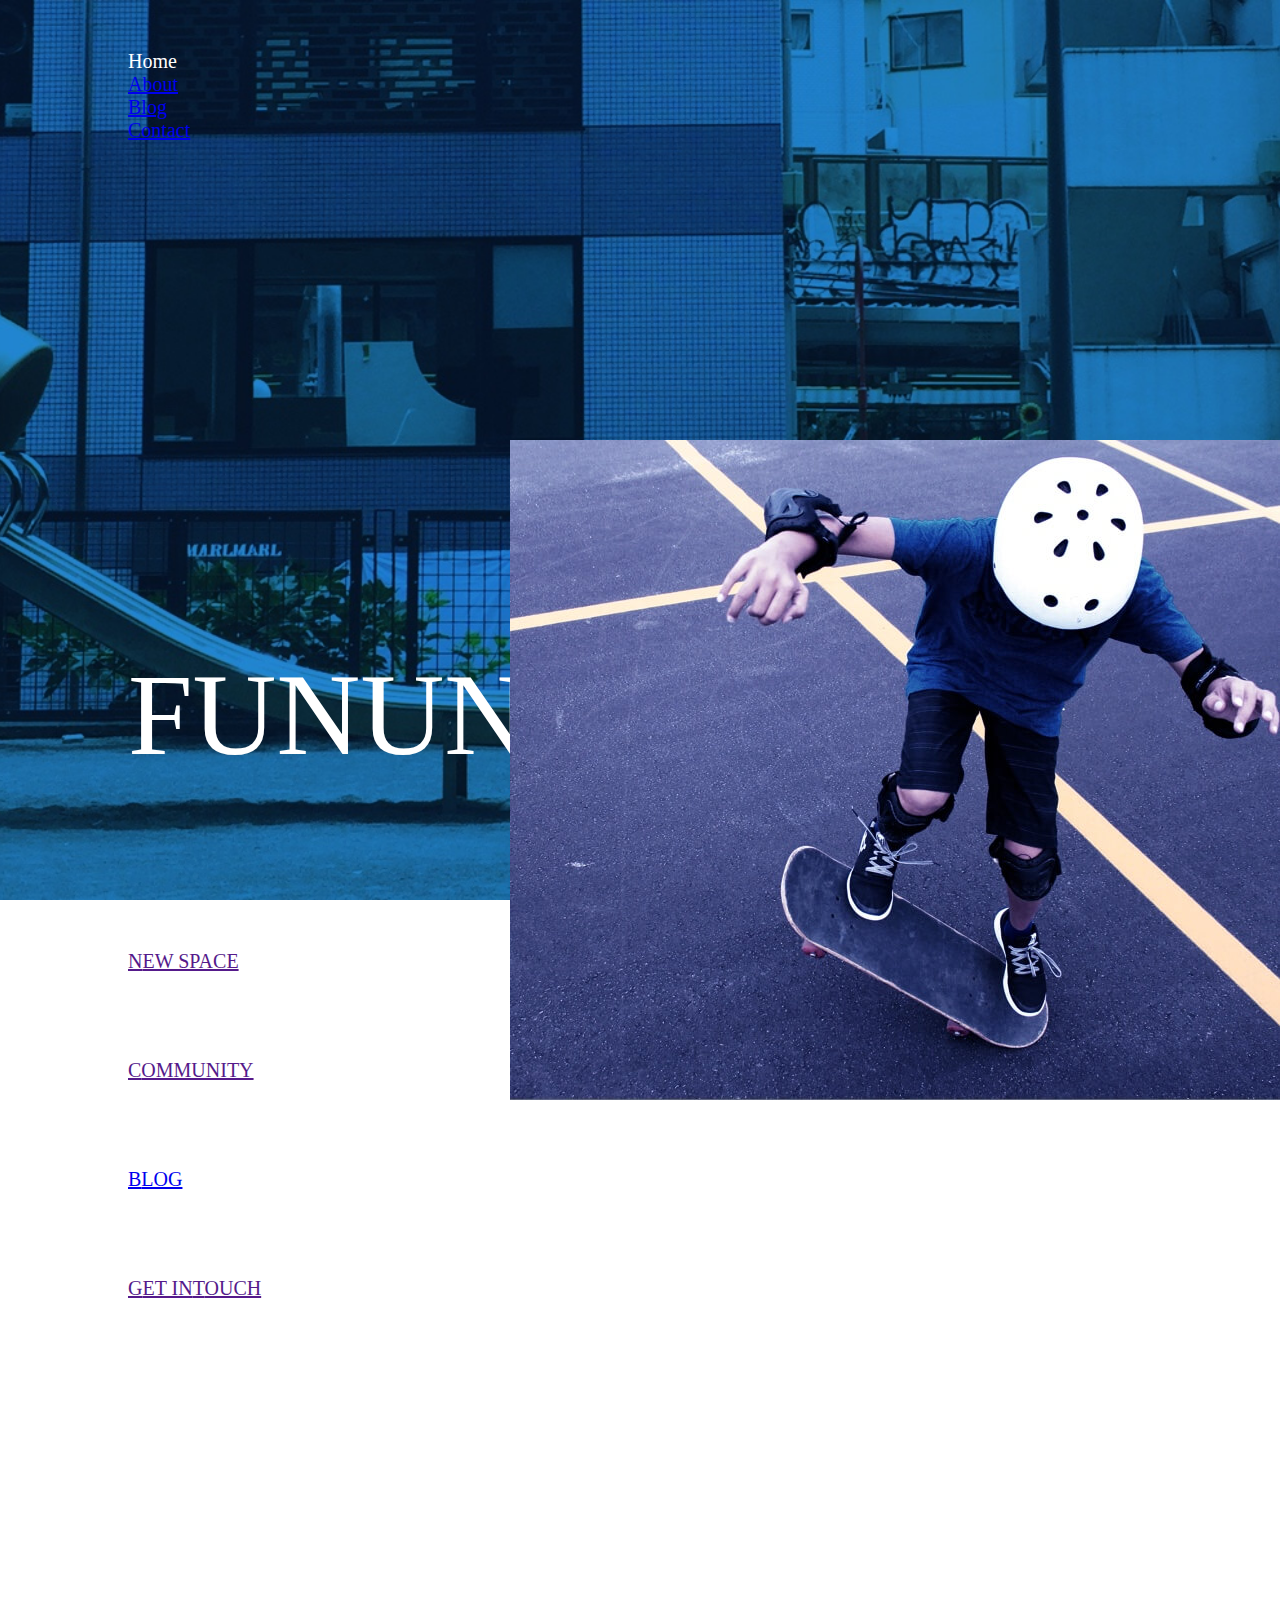
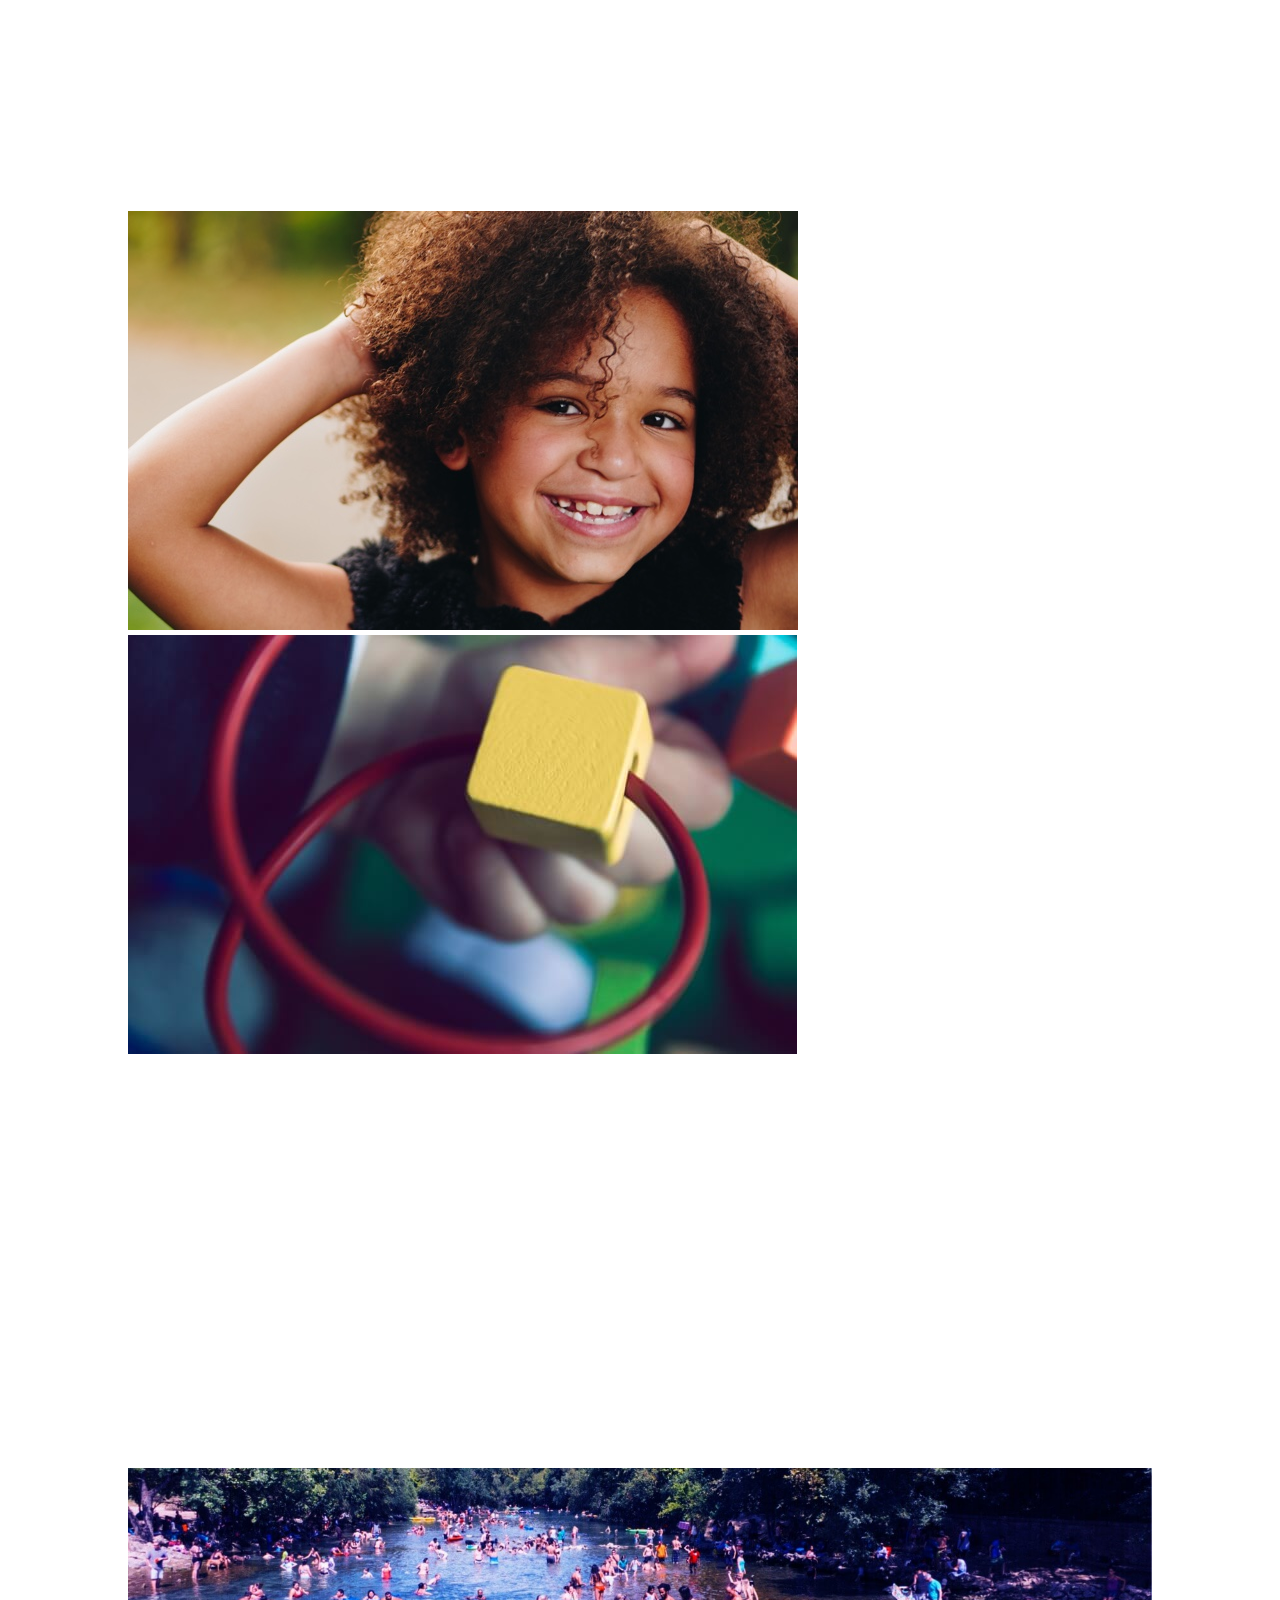
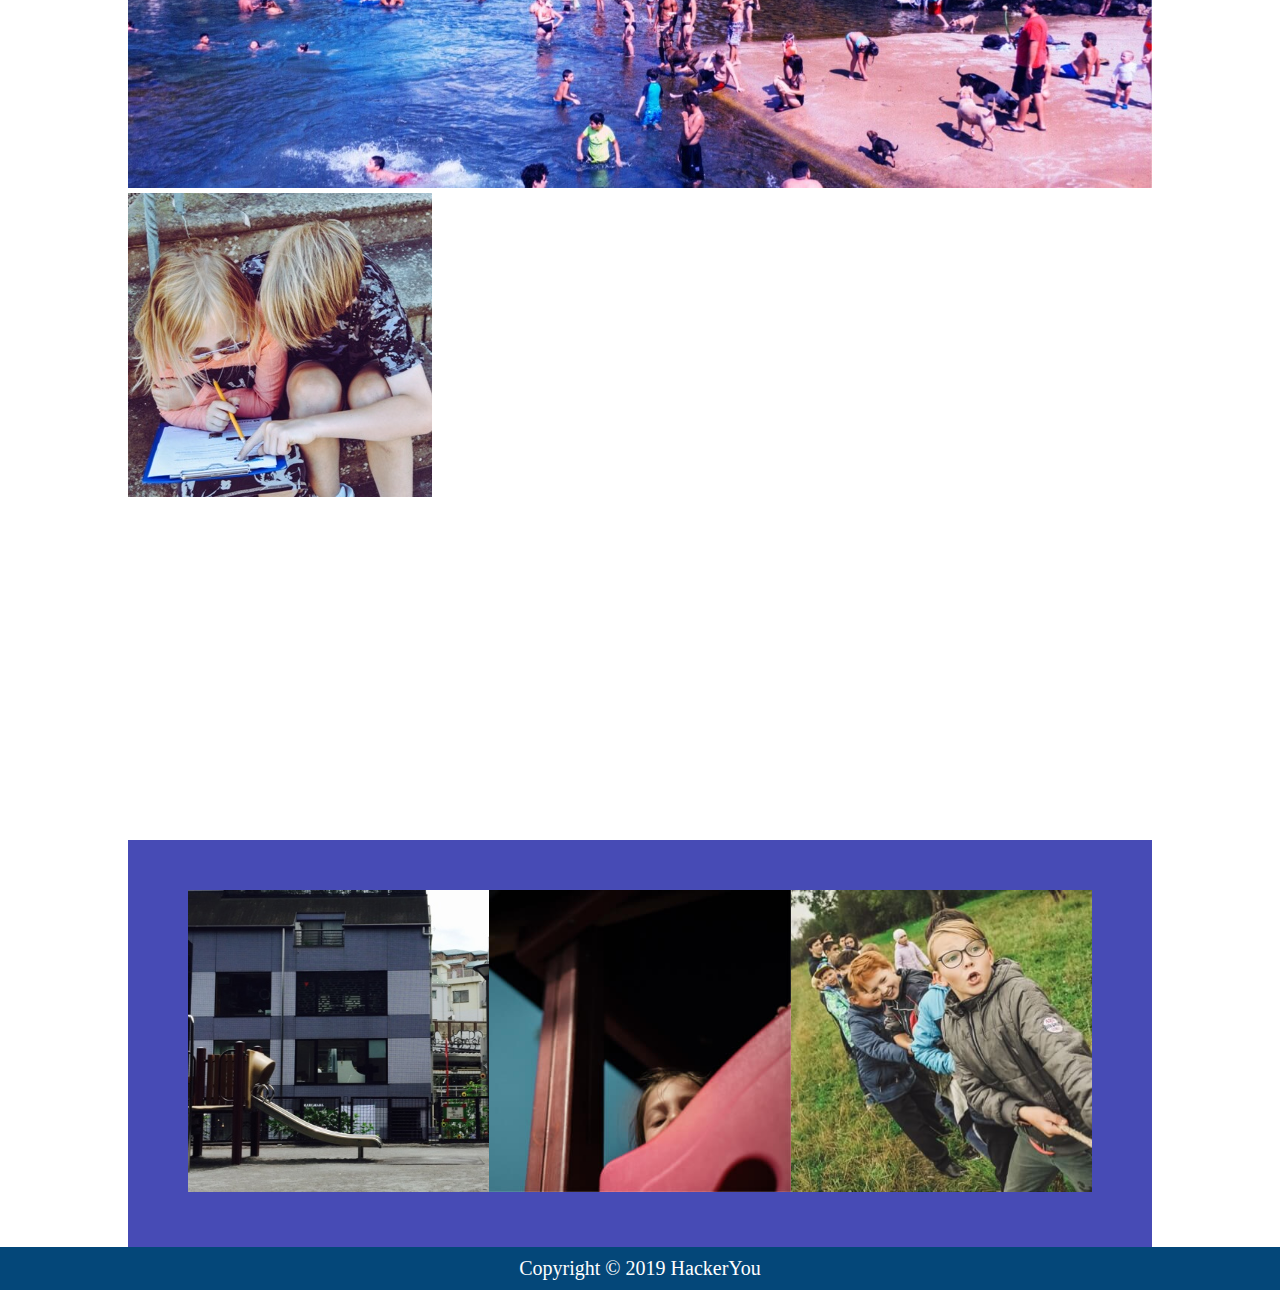
==== index.html @ 8041274f "add img src to html, add some css" ====
<!DOCTYPE html>
<html lang="en">

<head>
    <meta charset="UTF-8">
    <title>Hongjian's Fun Place</title>
    <link rel="stylesheet" href="styles/style.css">
</head>

<body>
    <header class="homeHeader">
        <div class="wrapper clearfix">
            <nav>
                <ul>
                    <li><a>Home</a></li>
                    <li><a href="about.html">About</a></li>
                    <li><a href="blog.html">Blog</a></li>
                    <li><a href="contact.html">Contact</a></li>
                </ul>
            </nav>
            <h1>F<span>UN</span>UNP<span>LACE</span></h1>
        </div>
        <img src="funplaceAssets/homeBoxHeader.jpg" alt="homeBoxHeader">
    </header>

    <main class="wrapper clearfix">
        <section class="nav">
            <ul>
                <li>
                    <a href="">N<span>EW SPACE</span></a>
                    <p>Lorem ipsum dolor, sit amet consectetur adipisicing elit. Quis nesciunt excepturi corporis, explicabo deleniti saepe autem ipsam iusto ex voluptas architecto? Expedita hic beatae soluta, quibusdam voluptates doloremque cupiditate neque.</p>
                </li>
                <li>
                    <a href="">C<span>OMMUNITY</span></a>
                    <p>Lorem ipsum dolor, sit amet consectetur adipisicing elit. Quis nesciunt excepturi corporis, explicabo deleniti saepe autem ipsam iusto ex voluptas architecto? Expedita hic beatae soluta, quibusdam voluptates doloremque cupiditate neque.</p>
                </li>
                <li>
                    <a href="blog.html">B<span>LOG</span></a>
                    <p>Lorem ipsum dolor, sit amet consectetur adipisicing elit. Quis nesciunt excepturi corporis, explicabo deleniti saepe autem ipsam iusto ex voluptas architecto? Expedita hic beatae soluta, quibusdam voluptates doloremque cupiditate neque.</p>
                </li>
                <li>
                    <a href="">G<span>ET IN</span>T<span>OUCH</span></a>
                    <p>Lorem ipsum dolor, sit amet consectetur adipisicing elit. Quis nesciunt excepturi corporis, explicabo deleniti saepe autem ipsam iusto ex voluptas architecto? Expedita hic beatae soluta, quibusdam voluptates doloremque cupiditate neque.</p>
                </li>
            </ul>
        </section>
        <section class="intro">
            <div class="textRight">
                <h3>O<span>UR PROGRAMS</span></h3>
                <p>Lorem ipsum dolor sit, amet consectetur adipisicing elit. Corrupti consequuntur ipsum possimus voluptatem aut nisi dicta itaque ex? Delectus ipsam sapiente commodi fugiat qui praesentium earum vel dolorum quisquam dolores.</p>
                <a class="readMore">R<span>EAD</span> M<span>ORE</span></a>
            </div>
            <div class="textLeft">
                <h3>N<span>EW LOCATIONS</span></h3>
                <p>Lorem ipsum dolor, sit amet consectetur adipisicing elit. Consequatur atque voluptas dolorem magni accusantium eaque hic reiciendis cumque in temporibus. Numquam soluta sed beatae eos, voluptates officiis aut corporis rem.</p>
                <a class="readMore">R<span>EAD</span> M<span>ORE</span></a>
            </div>
            <div class="imgRight">
                <img src="funplaceAssets/leftImage.jpg" alt="leftImage">
            </div>
            <div class="imgLeft">
                <img src="funplaceAssets/rightImage.jpg" alt="rightImage">
            </div>
        </section>
        <section class="roadTrips">
            <div>
                <h3>E<span>VENTS</span></h3>
                <p>Lorem ipsum dolor sit amet consectetur adipisicing elit. Quam praesentium quisquam alias magni reiciendis nostrum explicabo odit incidunt adipisci, nihil dignissimos repellat harum, cum ipsam molestiae inventore nobis. Doloremque itaque
                    cupiditate animi nobis adipisci saepe cumque nihil quisquam quos aliquam consequatur eaque eligendi odit cum modi aspernatur, laboriosam distinctio aut, ea officia nulla porro officiis? Provident sit sed officiis itaque.</p>
                <a class="readMore">F<span>IND</span> O<span>UT</span> M<span>ORE</span></a>
            </div>
        </section>
        <section class="events">
            <img src="funplaceAssets/banner.jpg" alt="banner">
            <div>
                <img src="funplaceAssets/smallBox.jpg" alt="smallBox">
                <div>
                    <h2>E<span>VENTS</span></h2>
                    <p>Lorem ipsum dolor sit, amet consectetur adipisicing elit. Maiores optio itaque neque, atque odio mollitia est dolorum aliquam autem, iste nihil hic facilis, quasi odit dolorem ab harum. Pariatur perspiciatis hic possimus ea praesentium
                        magnam soluta voluptate, recusandae, iste quidem esse repellendus? Praesentium a provident error odit, qui adipisci nobis, expedita voluptate eum magnam quia cupiditate doloremque nemo at amet hic ex dolorem culpa. Est, laborum
                        dolorem, sequi unde officiis sunt exercitationem maxime perspiciatis aspernatur, quaerat vero adipisci. Molestiae illo, maxime praesentium aliquam consequuntur sapiente facere architecto. Praesentium unde assumenda similique delectus
                        voluptatibus, sit inventore corporis tenetur eaque, illum doloremque.</p>
                    <a class="readMore">F<span>IND</span> O<span>UT</span> M<span>ORE</span></a>
                </div>
            </div>
        </section>
        <section class="gallery">
            <ul class="clearfix">
                <li><img src="funplaceAssets/galleryImageOne.jpg" alt="galleryImageOne"></li>
                <li><img src="funplaceAssets/galleryImageTwo.jpg" alt="galleryImageTwo"></li>
                <li><img src="funplaceAssets/galleryImageThree.jpg" alt="galleryImageTwo"></li>
            </ul>
        </section>
    </main>
    <footer>
        <p>Copyright © 2019 HackerYou</p>
    </footer>

</body>

</html>
---- styles/style.css ----
html {
  line-height: 1.15;
  -ms-text-size-adjust: 100%;
  -webkit-text-size-adjust: 100%;
}

body {
  margin: 0;
}

article,
aside,
footer,
header,
nav,
section {
  display: block;
}

h1 {
  font-size: 2em;
  margin: 0.67em 0;
}

figcaption,
figure,
main {
  display: block;
}

figure {
  margin: 1em 40px;
}

hr {
  -webkit-box-sizing: content-box;
          box-sizing: content-box;
  height: 0;
  overflow: visible;
}

pre {
  font-family: monospace, monospace;
  font-size: 1em;
}

a {
  background-color: transparent;
  -webkit-text-decoration-skip: objects;
}

abbr[title] {
  border-bottom: none;
  text-decoration: underline;
  -webkit-text-decoration: underline dotted;
          text-decoration: underline dotted;
}

b,
strong {
  font-weight: inherit;
}

b,
strong {
  font-weight: bolder;
}

code,
kbd,
samp {
  font-family: monospace, monospace;
  font-size: 1em;
}

dfn {
  font-style: italic;
}

mark {
  background-color: #ff0;
  color: #000;
}

small {
  font-size: 80%;
}

sub,
sup {
  font-size: 75%;
  line-height: 0;
  position: relative;
  vertical-align: baseline;
}

sub {
  bottom: -0.25em;
}

sup {
  top: -0.5em;
}

audio,
video {
  display: inline-block;
}

audio:not([controls]) {
  display: none;
  height: 0;
}

img {
  border-style: none;
}

svg:not(:root) {
  overflow: hidden;
}

button,
input,
optgroup,
select,
textarea {
  font-family: sans-serif;
  font-size: 100%;
  line-height: 1.15;
  margin: 0;
}

button,
input {
  overflow: visible;
}

button,
select {
  text-transform: none;
}

button,
html [type=button],
[type=reset],
[type=submit] {
  -webkit-appearance: button;
}

button::-moz-focus-inner,
[type=button]::-moz-focus-inner,
[type=reset]::-moz-focus-inner,
[type=submit]::-moz-focus-inner {
  border-style: none;
  padding: 0;
}

button:-moz-focusring,
[type=button]:-moz-focusring,
[type=reset]:-moz-focusring,
[type=submit]:-moz-focusring {
  outline: 1px dotted ButtonText;
}

fieldset {
  padding: 0.35em 0.75em 0.625em;
}

legend {
  -webkit-box-sizing: border-box;
          box-sizing: border-box;
  color: inherit;
  display: table;
  max-width: 100%;
  padding: 0;
  white-space: normal;
}

progress {
  display: inline-block;
  vertical-align: baseline;
}

textarea {
  overflow: auto;
}

[type=checkbox],
[type=radio] {
  -webkit-box-sizing: border-box;
          box-sizing: border-box;
  padding: 0;
}

[type=number]::-webkit-inner-spin-button,
[type=number]::-webkit-outer-spin-button {
  height: auto;
}

[type=search] {
  -webkit-appearance: textfield;
  outline-offset: -2px;
}

[type=search]::-webkit-search-cancel-button,
[type=search]::-webkit-search-decoration {
  -webkit-appearance: none;
}

::-webkit-file-upload-button {
  -webkit-appearance: button;
  font: inherit;
}

details,
menu {
  display: block;
}

summary {
  display: list-item;
}

canvas {
  display: inline-block;
}

template {
  display: none;
}

[hidden] {
  display: none;
}

.clearfix:after {
  visibility: hidden;
  display: block;
  font-size: 0;
  content: "";
  clear: both;
  height: 0;
}

html {
  -webkit-box-sizing: border-box;
  box-sizing: border-box;
}

*,
*:before,
*:after {
  -webkit-box-sizing: inherit;
          box-sizing: inherit;
}

.sr-only {
  position: absolute;
  width: 1px;
  height: 1px;
  margin: -1px;
  border: 0;
  padding: 0;
  white-space: nowrap;
  -webkit-clip-path: inset(100%);
          clip-path: inset(100%);
  clip: rect(0 0 0 0);
  overflow: hidden;
}

.homeHeader {
  background-image: url("../funplaceAssets/homeHeader.jpg");
  background-size: cover;
  background-position: center;
  height: 100vh;
  position: relative;
}

.homeHeader img {
  position: absolute;
  right: 0;
  bottom: -200px;
}

.homeHeader h1 {
  float: left;
  height: 80%;
  display: -webkit-box;
  display: -ms-flexbox;
  display: flex;
  -webkit-box-align: end;
      -ms-flex-align: end;
          align-items: flex-end;
}

.gallery {
  background: #474BB5;
  background-size: cover;
  background-position: center;
  text-align: center;
}

.gallery ul {
  margin: 0 40px;
}

.gallery li {
  float: left;
  width: calc((100% - 40px)/3);
}

.gallery li:first-child {
  margin-left: 20px;
}

body {
  color: white;
  font-size: 20px;
}

header {
  display: -webkit-box;
  display: -ms-flexbox;
  display: flex;
}

header,
section {
  padding: 50px 0;
}

ul {
  padding: 0;
  margin: 0;
  list-style: none;
}

img {
  max-width: 100%;
}

h1 {
  margin: 0;
  font-size: 7.26rem;
  width: 400px;
  font-weight: 400;
  float: left;
}

footer {
  background-color: #044779;
  text-align: center;
  padding: 10px 0;
}

footer p {
  margin: 0;
}

.wrapper {
  width: 80%;
  margin: 0 auto;
}
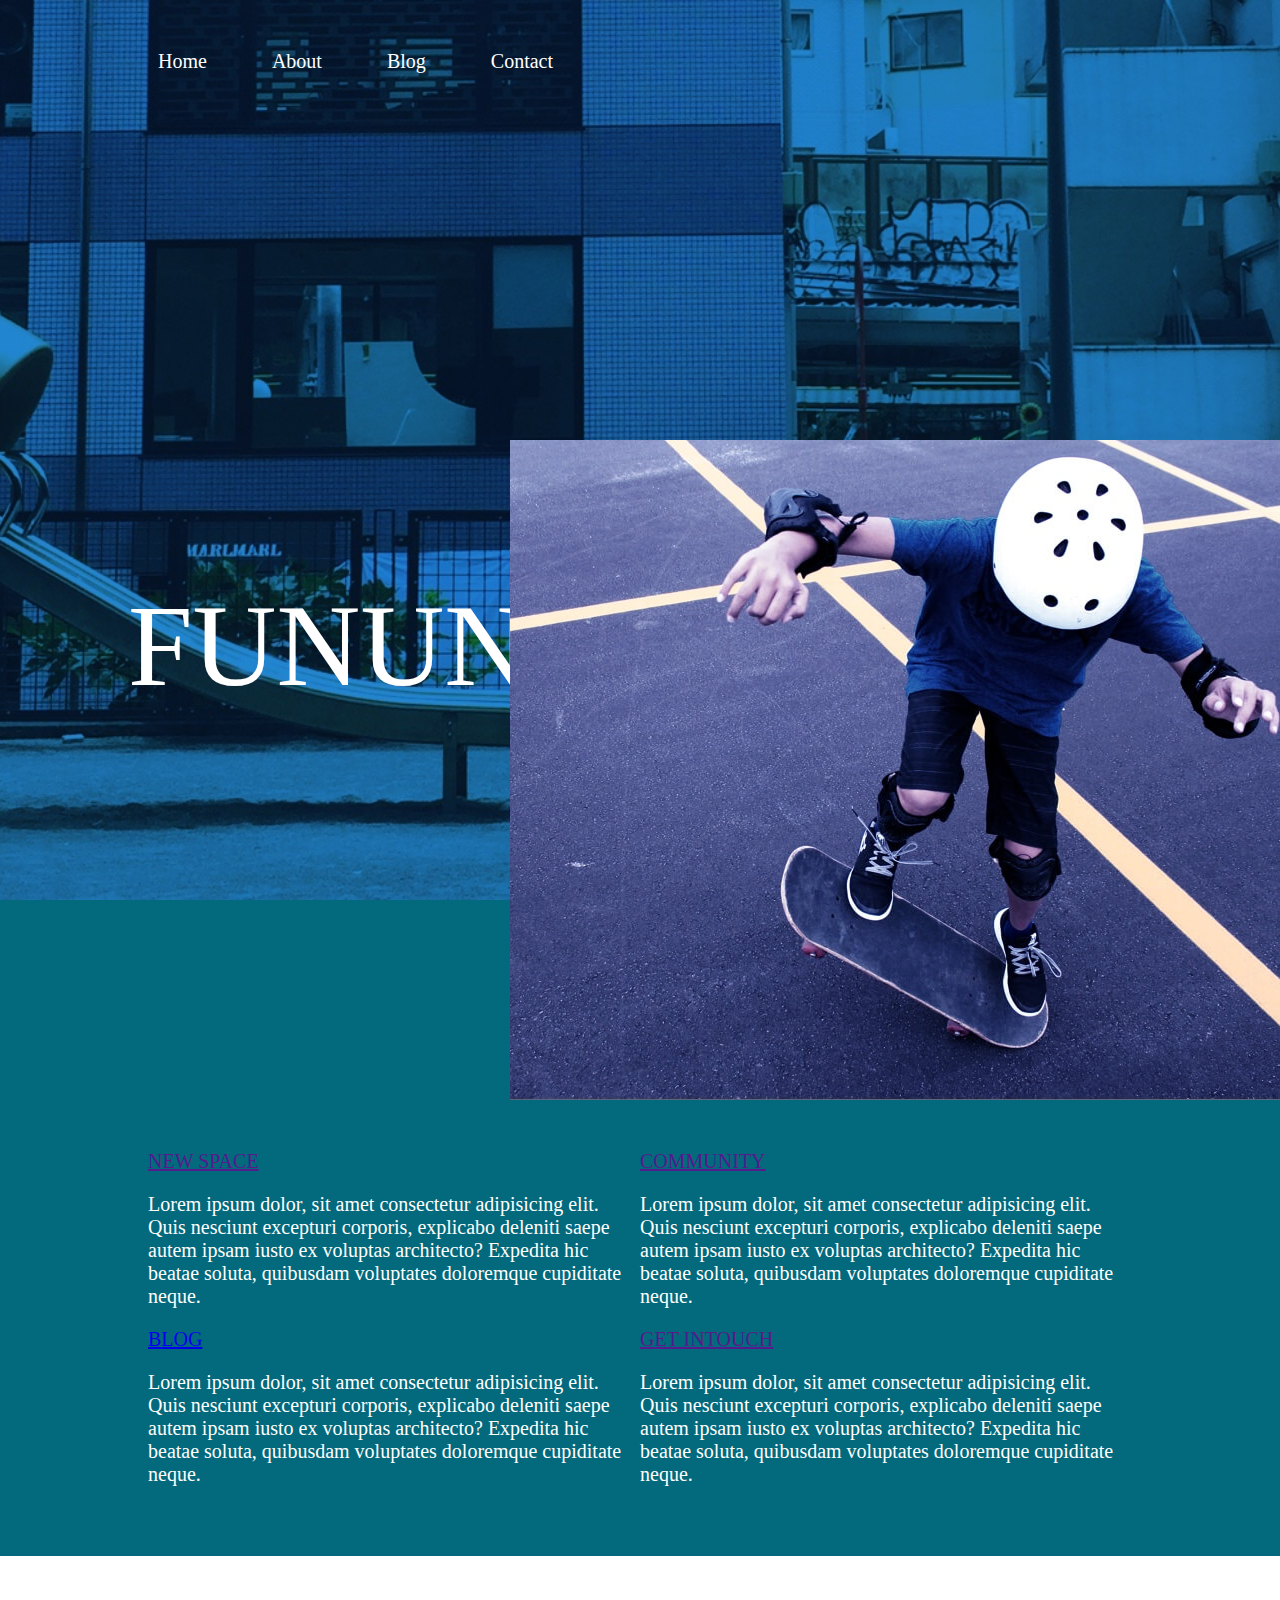
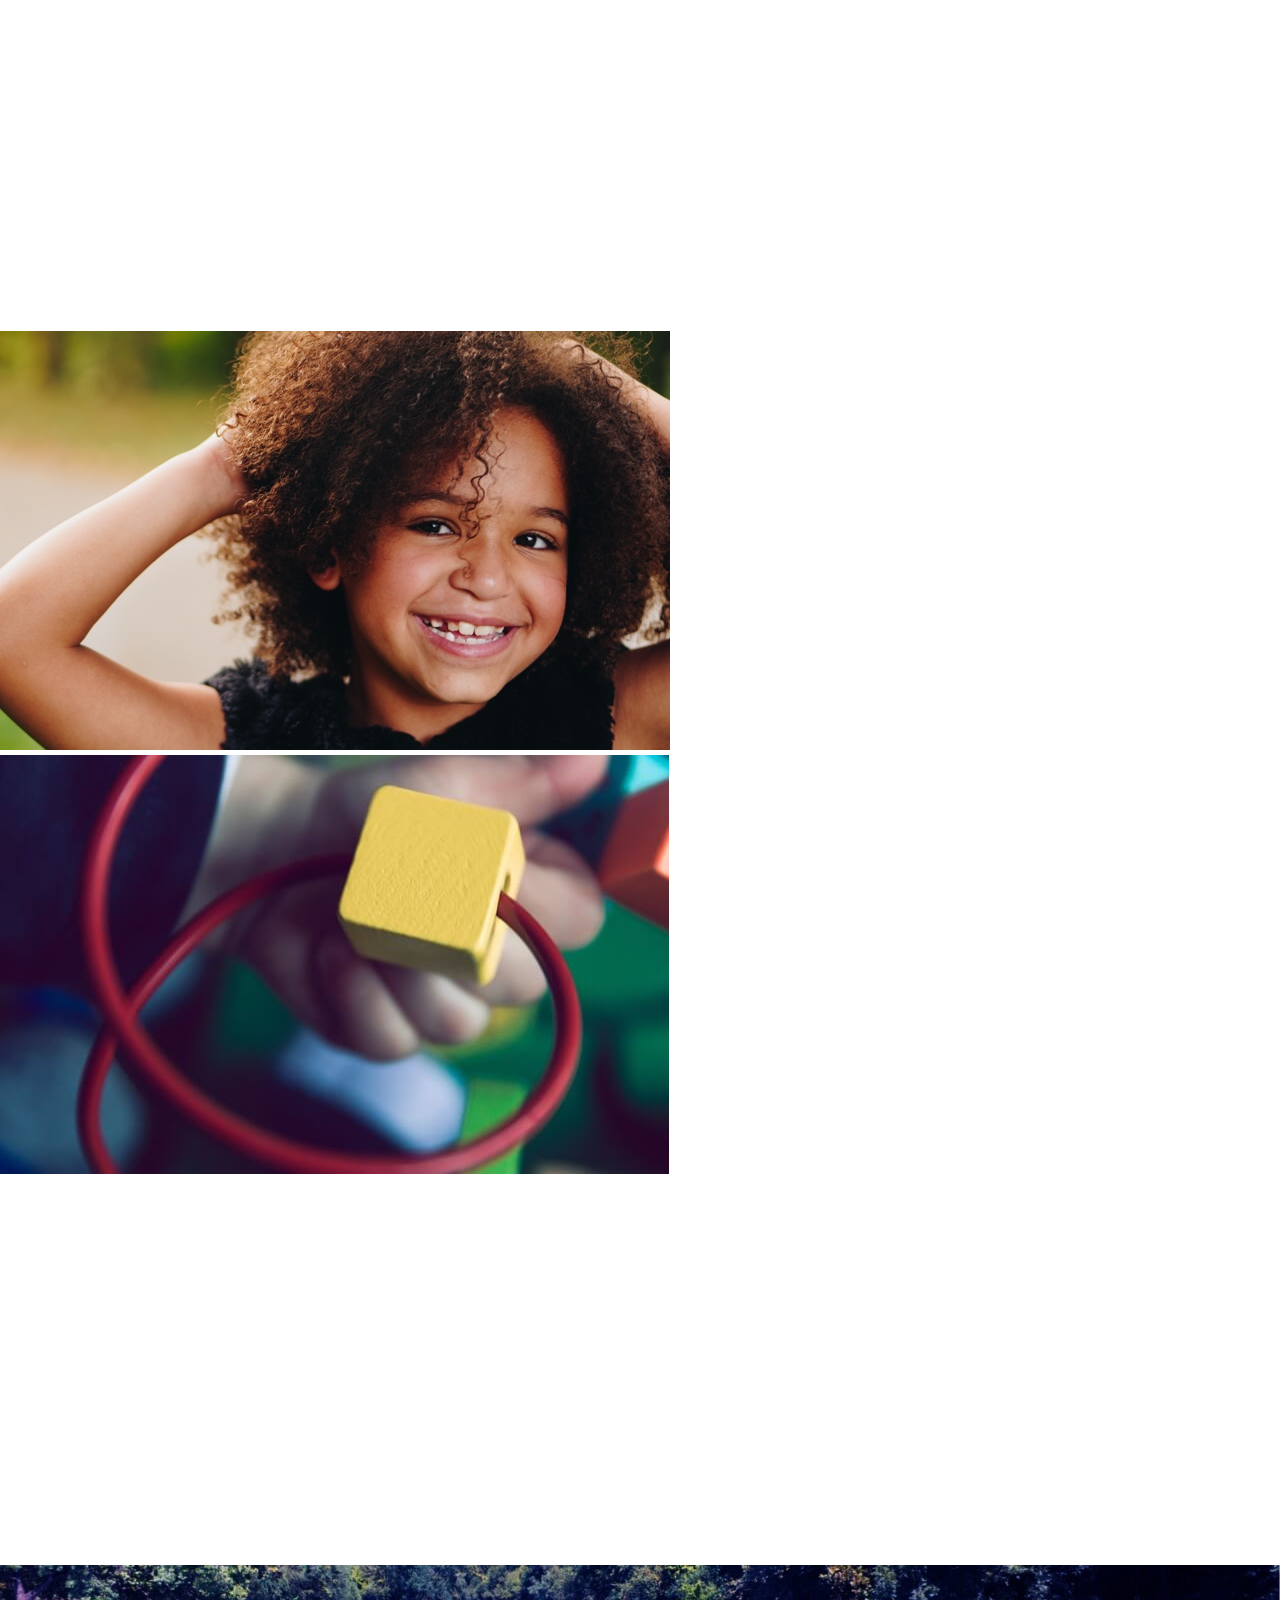
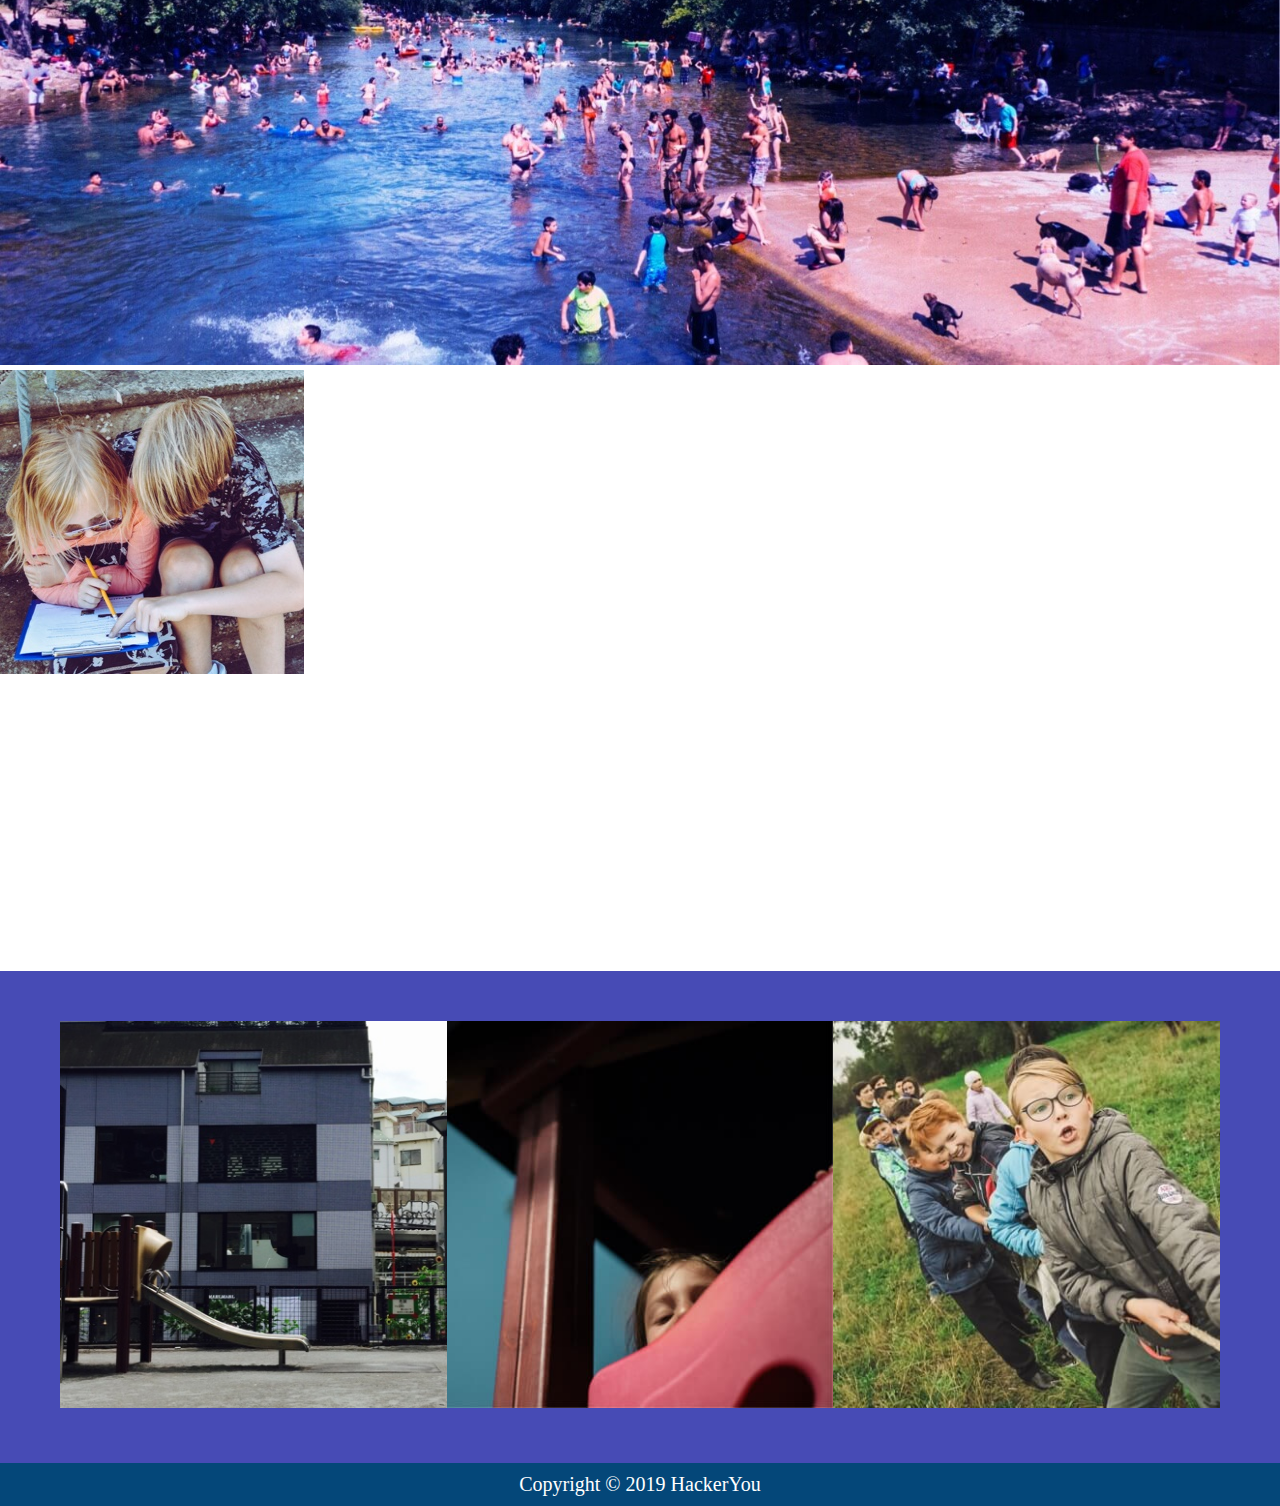
==== commit 0e00b6cf: "adding css" ====
--- a/index.html
+++ b/index.html
@@ -20,12 +20,13 @@
             </nav>
             <h1>F<span>UN</span>UNP<span>LACE</span></h1>
         </div>
+
         <img src="funplaceAssets/homeBoxHeader.jpg" alt="homeBoxHeader">
     </header>
 
-    <main class="wrapper clearfix">
+    <main>
         <section class="nav">
-            <ul>
+            <ul class="wrapper clearfix">
                 <li>
                     <a href="">N<span>EW SPACE</span></a>
                     <p>Lorem ipsum dolor, sit amet consectetur adipisicing elit. Quis nesciunt excepturi corporis, explicabo deleniti saepe autem ipsam iusto ex voluptas architecto? Expedita hic beatae soluta, quibusdam voluptates doloremque cupiditate neque.</p>
--- a/styles/style.css
+++ b/styles/style.css
@@ -314,15 +314,40 @@
   margin-left: 20px;
 }
 
+.nav {
+  background: #03697C;
+  background-size: cover;
+  background-position: center;
+}
+
+.nav ul {
+  margin-top: 200px;
+  height: 100%;
+}
+
+.nav li {
+  float: left;
+  width: calc((100% - 40px)/2);
+}
+
+.nav li:nth-child(odd) {
+  margin-left: 20px;
+}
+
 body {
   color: white;
   font-size: 20px;
 }
 
-header {
+header .wrapper {
   display: -webkit-box;
   display: -ms-flexbox;
   display: flex;
+  -webkit-box-orient: vertical;
+  -webkit-box-direction: normal;
+      -ms-flex-direction: column;
+          flex-direction: column;
+  height: 100%;
 }
 
 header,
@@ -348,6 +373,20 @@
   float: left;
 }
 
+nav {
+  float: left;
+}
+
+nav li {
+  display: inline-block;
+}
+
+nav a {
+  color: white;
+  padding: 10px 30px;
+  text-decoration: none;
+}
+
 footer {
   background-color: #044779;
   text-align: center;
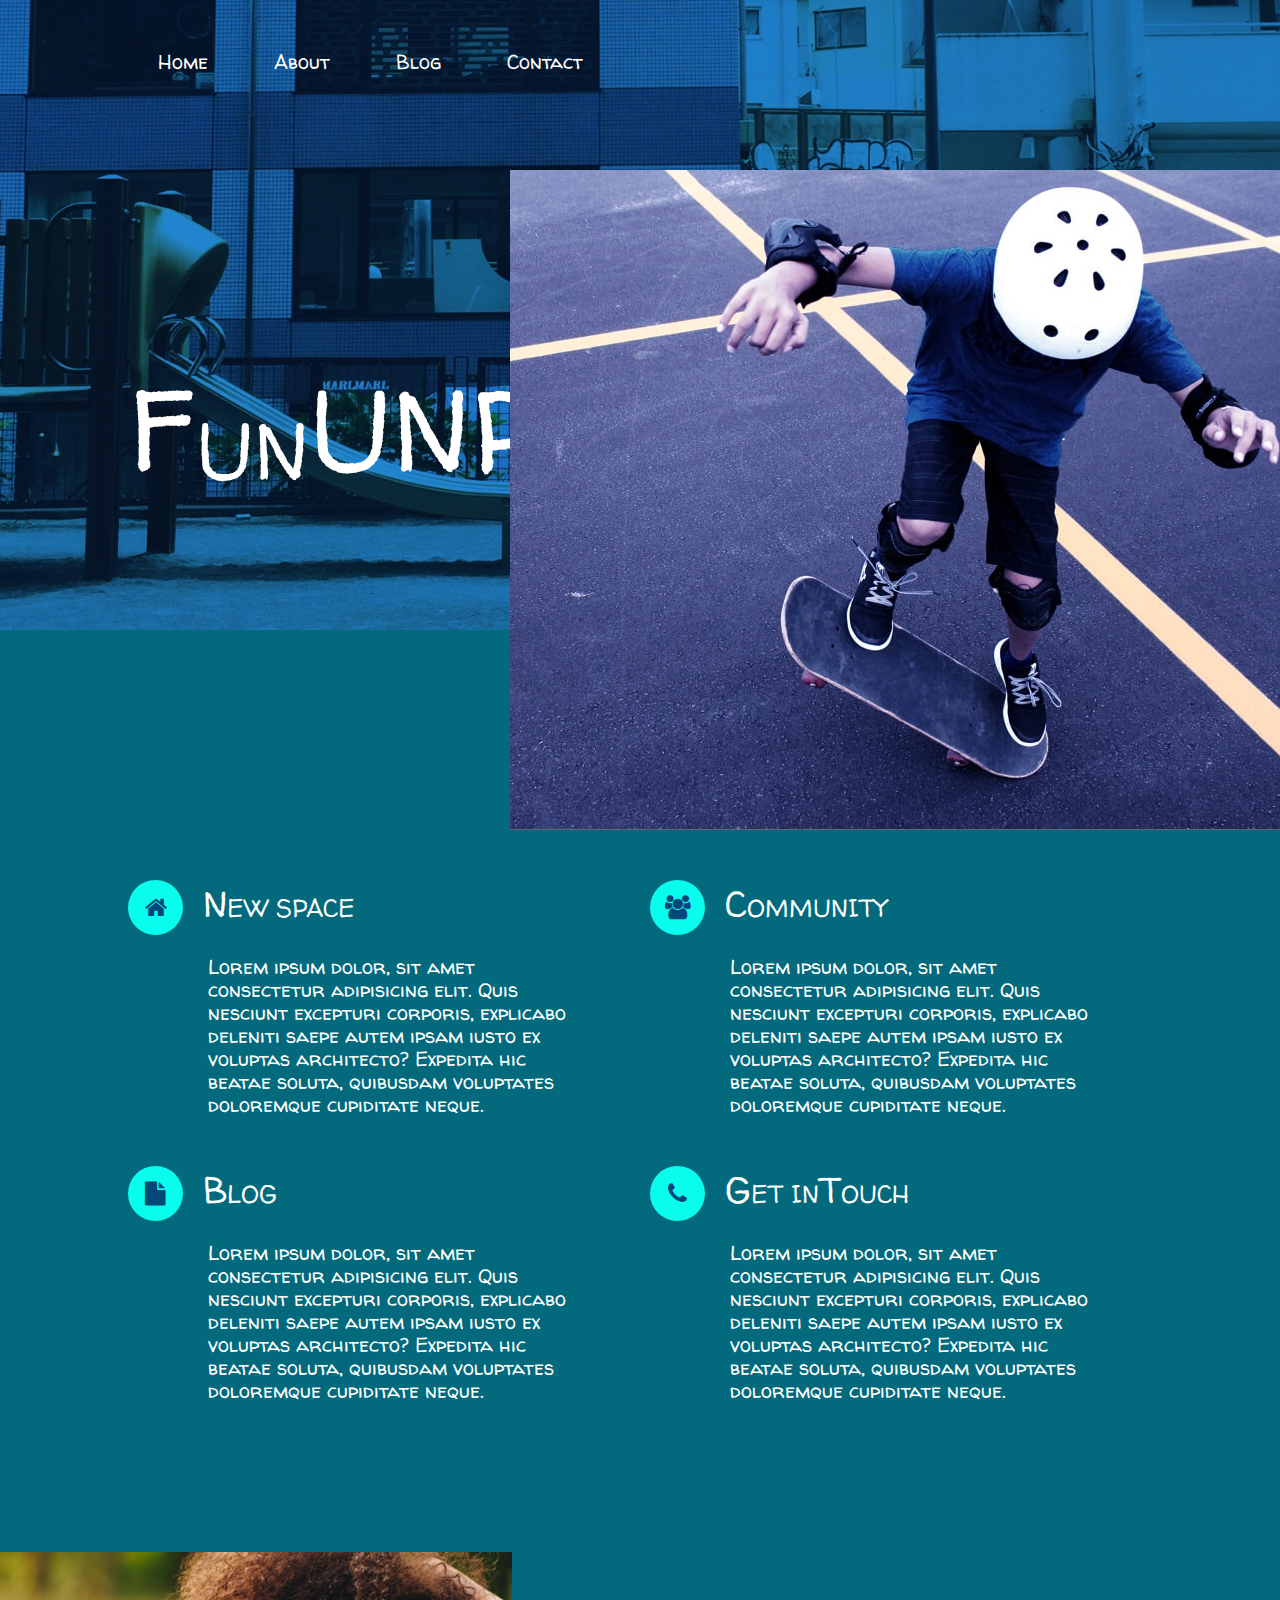
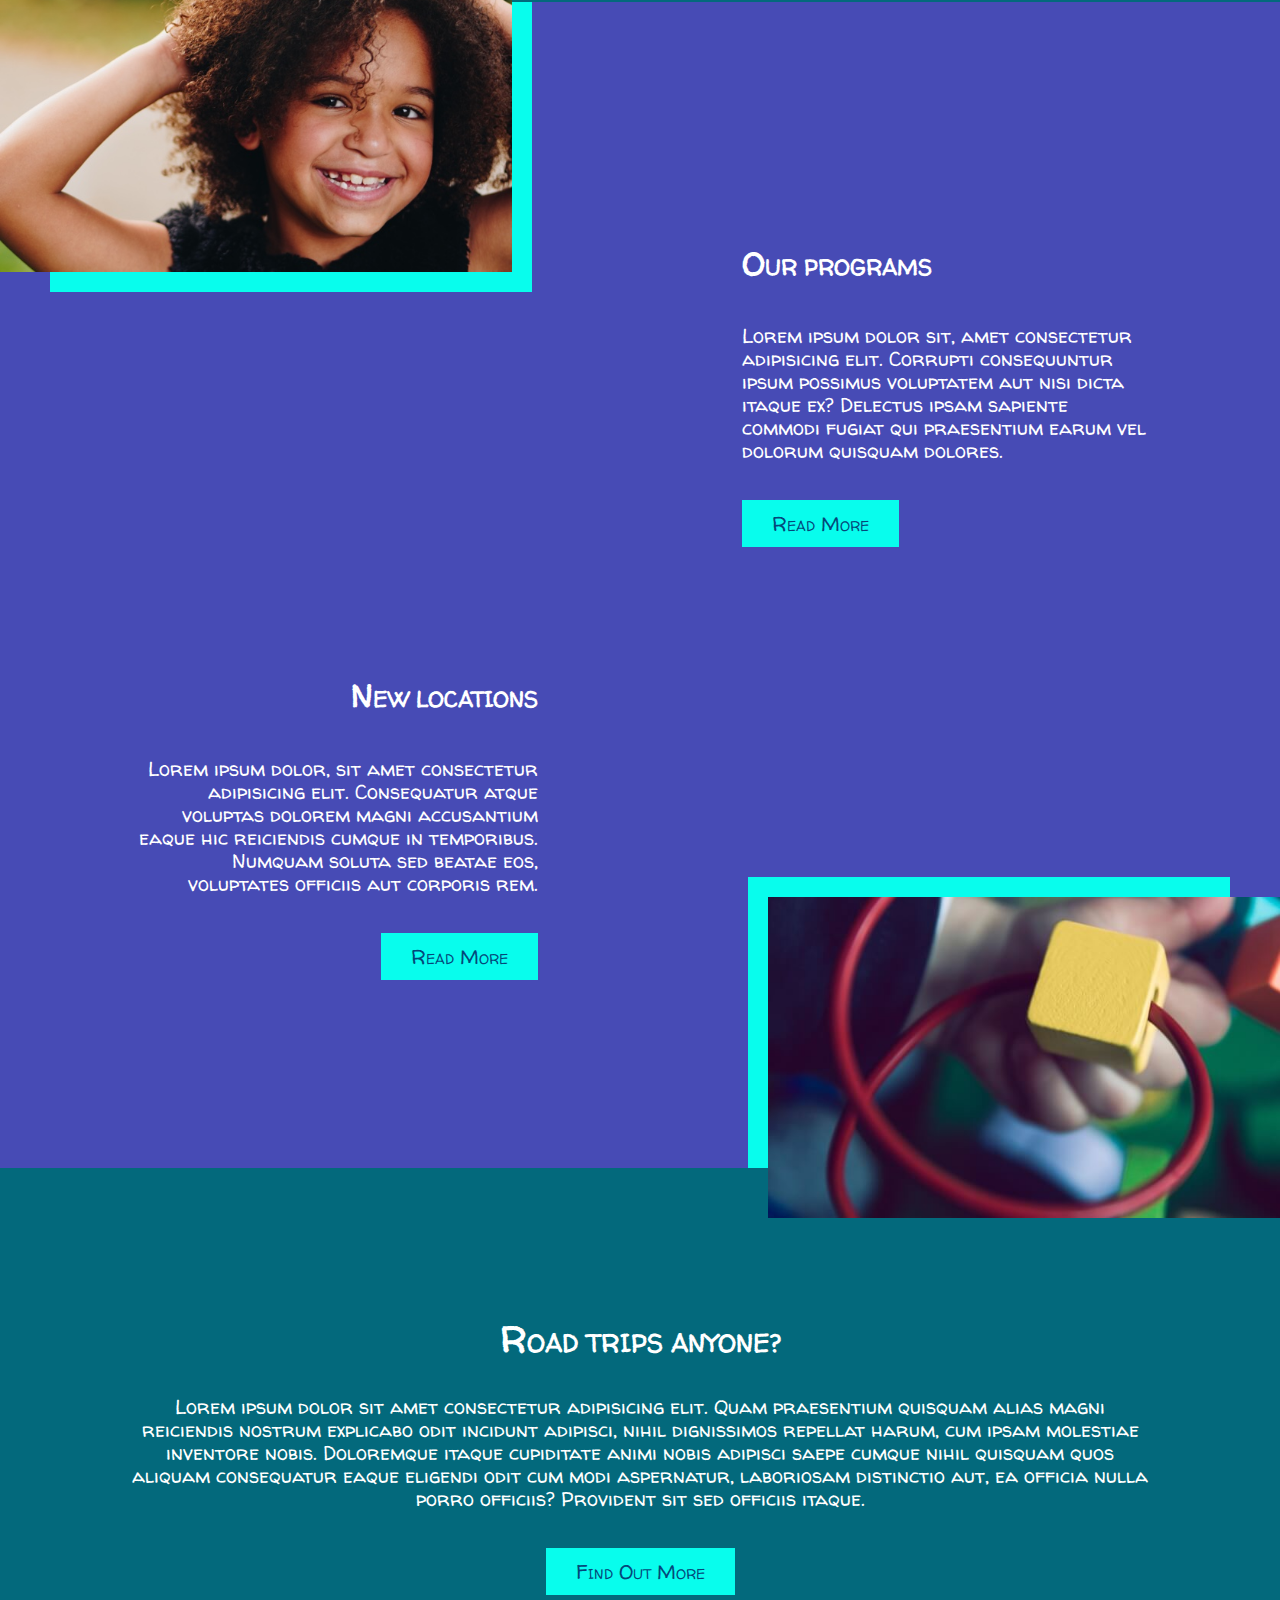
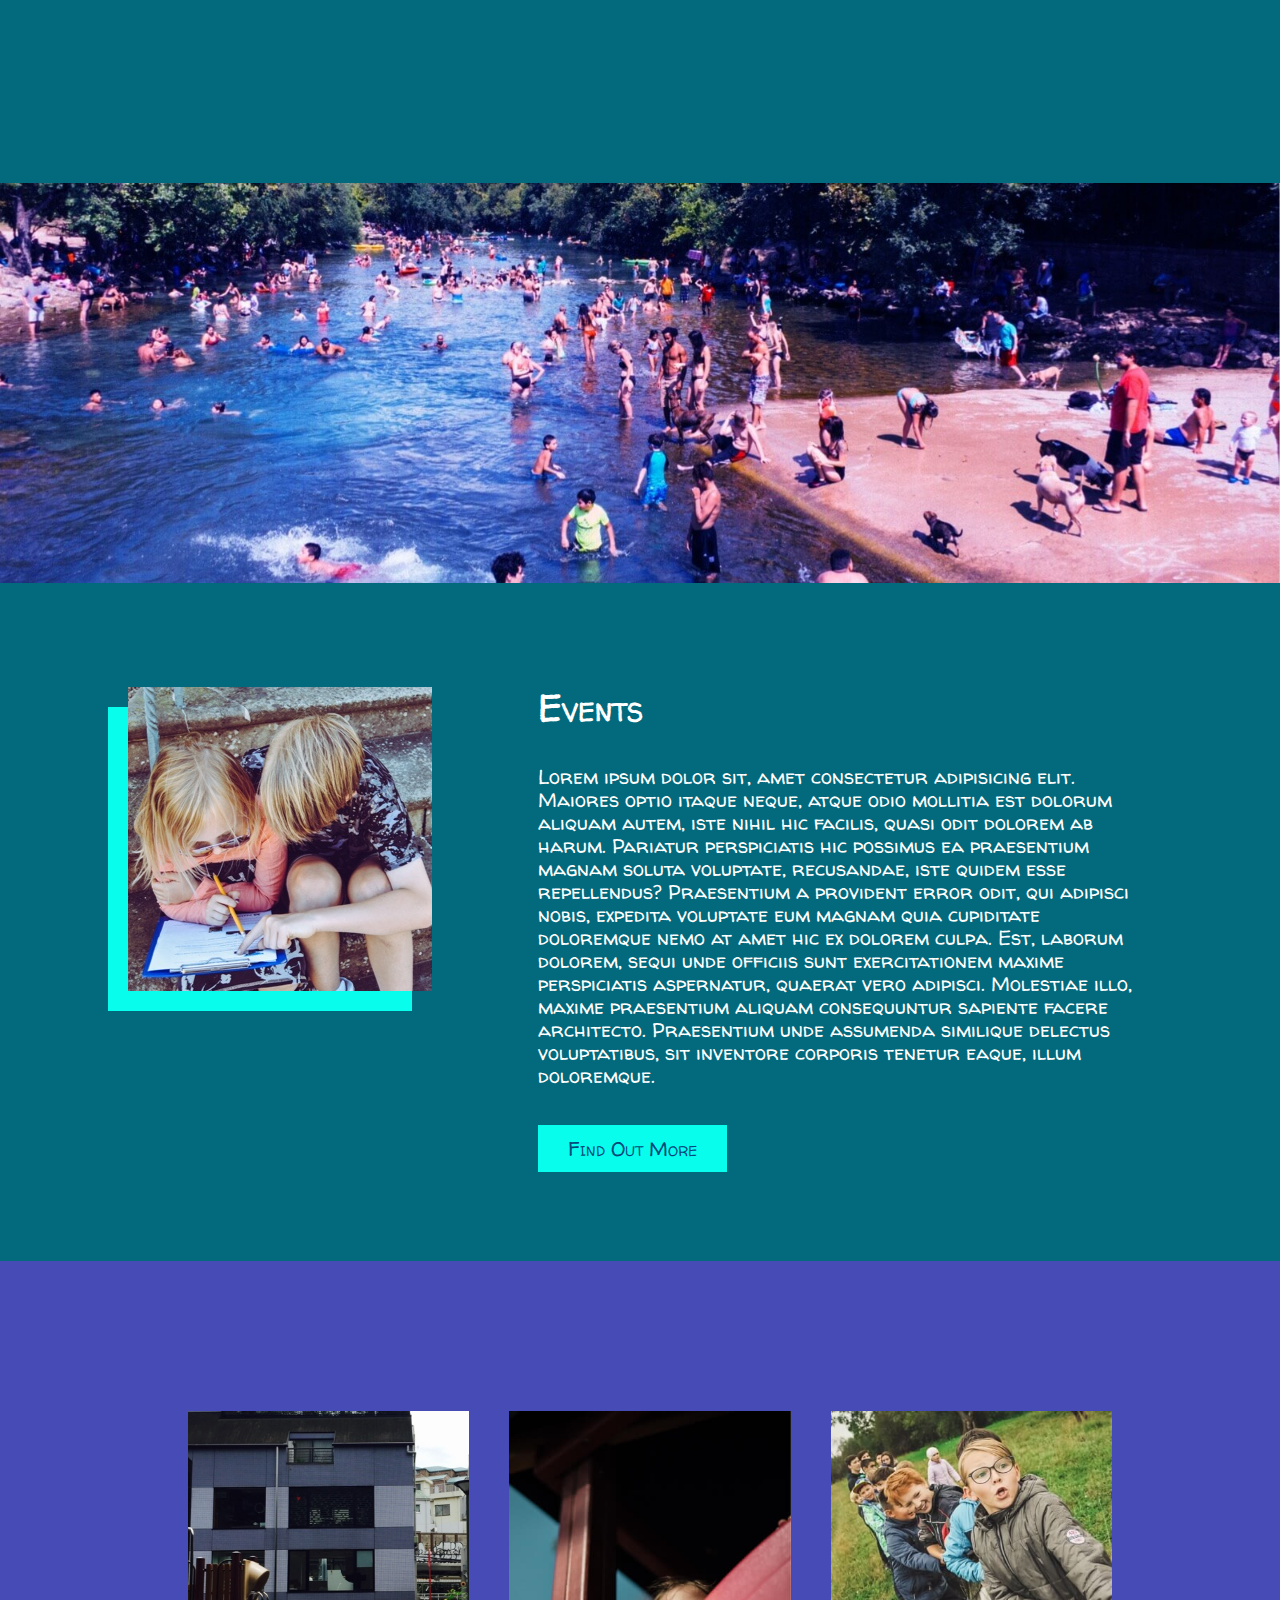
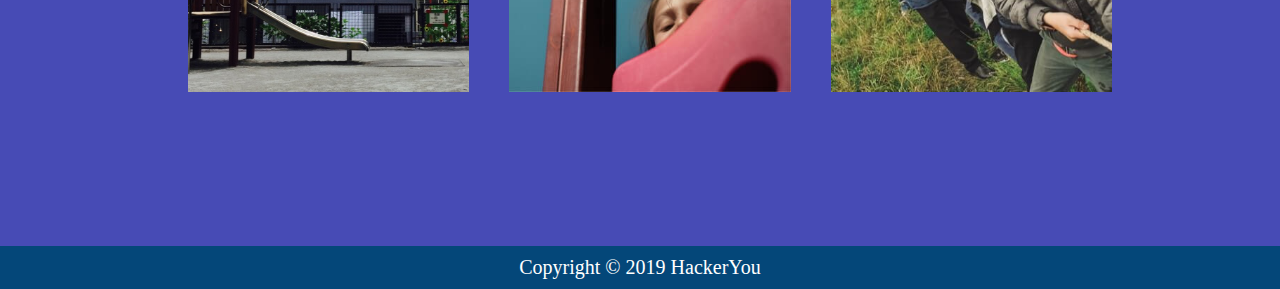
==== commit 09757cae: "adding more css" ====
--- a/index.html
+++ b/index.html
@@ -3,8 +3,12 @@
 
 <head>
     <meta charset="UTF-8">
+    <link rel="preconnect" href="https://fonts.googleapis.com">
+    <link rel="preconnect" href="https://fonts.gstatic.com" crossorigin>
+    <link href="https://fonts.googleapis.com/css2?family=Walter+Turncoat&display=swap" rel="stylesheet">
     <title>Hongjian's Fun Place</title>
     <link rel="stylesheet" href="styles/style.css">
+
 </head>
 
 <body>
@@ -28,55 +32,64 @@
         <section class="nav">
             <ul class="wrapper clearfix">
                 <li>
-                    <a href="">N<span>EW SPACE</span></a>
+
+                    <a id="home" href=""><i class="fa fa-home fa-xs" aria-hidden="true"></i>N<span>EW SPACE</span></a>
                     <p>Lorem ipsum dolor, sit amet consectetur adipisicing elit. Quis nesciunt excepturi corporis, explicabo deleniti saepe autem ipsam iusto ex voluptas architecto? Expedita hic beatae soluta, quibusdam voluptates doloremque cupiditate neque.</p>
                 </li>
                 <li>
-                    <a href="">C<span>OMMUNITY</span></a>
+
+                    <a id="users" href=""><i class="fa fa-users fa-xs" aria-hidden="true"></i>C<span>OMMUNITY</span></a>
                     <p>Lorem ipsum dolor, sit amet consectetur adipisicing elit. Quis nesciunt excepturi corporis, explicabo deleniti saepe autem ipsam iusto ex voluptas architecto? Expedita hic beatae soluta, quibusdam voluptates doloremque cupiditate neque.</p>
                 </li>
                 <li>
-                    <a href="blog.html">B<span>LOG</span></a>
+                    <a id="blog" href="blog.html"><i class="fa fa-file fa-xs" aria-hidden="true"></i>B<span>LOG</span></a>
                     <p>Lorem ipsum dolor, sit amet consectetur adipisicing elit. Quis nesciunt excepturi corporis, explicabo deleniti saepe autem ipsam iusto ex voluptas architecto? Expedita hic beatae soluta, quibusdam voluptates doloremque cupiditate neque.</p>
                 </li>
                 <li>
-                    <a href="">G<span>ET IN</span>T<span>OUCH</span></a>
+                    <a id="phone" href=""><i class="fa fa-phone fa-xs" aria-hidden="true"></i>G<span>ET IN</span>T<span>OUCH</span></a>
                     <p>Lorem ipsum dolor, sit amet consectetur adipisicing elit. Quis nesciunt excepturi corporis, explicabo deleniti saepe autem ipsam iusto ex voluptas architecto? Expedita hic beatae soluta, quibusdam voluptates doloremque cupiditate neque.</p>
                 </li>
             </ul>
         </section>
         <section class="intro">
-            <div class="textRight">
-                <h3>O<span>UR PROGRAMS</span></h3>
-                <p>Lorem ipsum dolor sit, amet consectetur adipisicing elit. Corrupti consequuntur ipsum possimus voluptatem aut nisi dicta itaque ex? Delectus ipsam sapiente commodi fugiat qui praesentium earum vel dolorum quisquam dolores.</p>
-                <a class="readMore">R<span>EAD</span> M<span>ORE</span></a>
+
+            <img id="imgLeft" src="funplaceAssets/leftImage.jpg" alt="leftImage">
+
+            <div class="wrapper clearfix">
+                <section class="topSection">
+                    <div class="textRight">
+                        <h4>O<span>UR PROGRAMS</span></h4>
+                        <p>Lorem ipsum dolor sit, amet consectetur adipisicing elit. Corrupti consequuntur ipsum possimus voluptatem aut nisi dicta itaque ex? Delectus ipsam sapiente commodi fugiat qui praesentium earum vel dolorum quisquam dolores.</p>
+                        <a class="readMore">R<span>EAD</span> M<span>ORE</span></a>
+                    </div>
+                </section class="bottomSection">
+                <section>
+                    <div class="textLeft">
+                        <h4>N<span>EW LOCATIONS</span></h4>
+                        <p>Lorem ipsum dolor, sit amet consectetur adipisicing elit. Consequatur atque voluptas dolorem magni accusantium eaque hic reiciendis cumque in temporibus. Numquam soluta sed beatae eos, voluptates officiis aut corporis rem.</p>
+                        <a class="readMore">R<span>EAD</span> M<span>ORE</span></a>
+                    </div>
+
+                </section>
             </div>
-            <div class="textLeft">
-                <h3>N<span>EW LOCATIONS</span></h3>
-                <p>Lorem ipsum dolor, sit amet consectetur adipisicing elit. Consequatur atque voluptas dolorem magni accusantium eaque hic reiciendis cumque in temporibus. Numquam soluta sed beatae eos, voluptates officiis aut corporis rem.</p>
-                <a class="readMore">R<span>EAD</span> M<span>ORE</span></a>
-            </div>
-            <div class="imgRight">
-                <img src="funplaceAssets/leftImage.jpg" alt="leftImage">
-            </div>
-            <div class="imgLeft">
-                <img src="funplaceAssets/rightImage.jpg" alt="rightImage">
-            </div>
+            <img id="imgRight" src="funplaceAssets/rightImage.jpg" alt="rightImage">
         </section>
         <section class="roadTrips">
-            <div>
-                <h3>E<span>VENTS</span></h3>
+            <div class="wrapper clearfix">
+                <h3>R<span>OAD TRIPS ANYONE?</span></h3>
                 <p>Lorem ipsum dolor sit amet consectetur adipisicing elit. Quam praesentium quisquam alias magni reiciendis nostrum explicabo odit incidunt adipisci, nihil dignissimos repellat harum, cum ipsam molestiae inventore nobis. Doloremque itaque
                     cupiditate animi nobis adipisci saepe cumque nihil quisquam quos aliquam consequatur eaque eligendi odit cum modi aspernatur, laboriosam distinctio aut, ea officia nulla porro officiis? Provident sit sed officiis itaque.</p>
                 <a class="readMore">F<span>IND</span> O<span>UT</span> M<span>ORE</span></a>
             </div>
         </section>
         <section class="events">
-            <img src="funplaceAssets/banner.jpg" alt="banner">
-            <div>
-                <img src="funplaceAssets/smallBox.jpg" alt="smallBox">
-                <div>
-                    <h2>E<span>VENTS</span></h2>
+            <img id="banner" src="funplaceAssets/banner.jpg" alt="banner">
+            <div class="wrapper clearfix">
+                <div class="eventImg">
+                    <img src="funplaceAssets/smallBox.jpg" alt="smallBox">
+                </div>
+                <div class="eventText">
+                    <h3>E<span>VENTS</span></h3>
                     <p>Lorem ipsum dolor sit, amet consectetur adipisicing elit. Maiores optio itaque neque, atque odio mollitia est dolorum aliquam autem, iste nihil hic facilis, quasi odit dolorem ab harum. Pariatur perspiciatis hic possimus ea praesentium
                         magnam soluta voluptate, recusandae, iste quidem esse repellendus? Praesentium a provident error odit, qui adipisci nobis, expedita voluptate eum magnam quia cupiditate doloremque nemo at amet hic ex dolorem culpa. Est, laborum
                         dolorem, sequi unde officiis sunt exercitationem maxime perspiciatis aspernatur, quaerat vero adipisci. Molestiae illo, maxime praesentium aliquam consequuntur sapiente facere architecto. Praesentium unde assumenda similique delectus
@@ -86,11 +99,14 @@
             </div>
         </section>
         <section class="gallery">
-            <ul class="clearfix">
-                <li><img src="funplaceAssets/galleryImageOne.jpg" alt="galleryImageOne"></li>
-                <li><img src="funplaceAssets/galleryImageTwo.jpg" alt="galleryImageTwo"></li>
-                <li><img src="funplaceAssets/galleryImageThree.jpg" alt="galleryImageTwo"></li>
-            </ul>
+            <div class="wrapper">
+                <ul class="clearfix">
+                    <li><img src="funplaceAssets/galleryImageOne.jpg" alt="galleryImageOne"></li>
+                    <li><img src="funplaceAssets/galleryImageTwo.jpg" alt="galleryImageTwo"></li>
+                    <li><img src="funplaceAssets/galleryImageThree.jpg" alt="galleryImageTwo"></li>
+                </ul>
+            </div>
+
         </section>
     </main>
     <footer>
--- a/styles/style.css
+++ b/styles/style.css
@@ -1,3 +1,4 @@
+@import url("https://cdnjs.cloudflare.com/ajax/libs/font-awesome/4.7.0/css/font-awesome.min.css");
 html {
   line-height: 1.15;
   -ms-text-size-adjust: 100%;
@@ -269,11 +270,15 @@
   overflow: hidden;
 }
 
+a {
+  text-decoration: none;
+}
+
 .homeHeader {
   background-image: url("../funplaceAssets/homeHeader.jpg");
   background-size: cover;
   background-position: center;
-  height: 100vh;
+  height: 70vh;
   position: relative;
 }
 
@@ -294,8 +299,18 @@
           align-items: flex-end;
 }
 
+.gallery,
+.intro {
+  background: #474BB5;
+}
+
+.nav,
+.roadTrips,
+.events {
+  background: #03697C;
+}
+
 .gallery {
-  background: #474BB5;
   background-size: cover;
   background-position: center;
   text-align: center;
@@ -303,11 +318,22 @@
 
 .gallery ul {
   margin: 0 40px;
+  display: -webkit-box;
+  display: -ms-flexbox;
+  display: flex;
+  -webkit-box-pack: justify;
+      -ms-flex-pack: justify;
+          justify-content: space-between;
 }
 
 .gallery li {
   float: left;
   width: calc((100% - 40px)/3);
+  margin-right: 40px;
+}
+
+.gallery li:last-child {
+  margin-right: 0;
 }
 
 .gallery li:first-child {
@@ -315,28 +341,212 @@
 }
 
 .nav {
-  background: #03697C;
   background-size: cover;
   background-position: center;
 }
 
+.nav a {
+  font-size: 2.25rem;
+  color: white;
+}
+
 .nav ul {
   margin-top: 200px;
+  margin-bottom: 100px;
   height: 100%;
 }
 
 .nav li {
   float: left;
-  width: calc((100% - 40px)/2);
+  width: calc((100% - 140px)/2);
+  list-style: none;
+  position: relative;
 }
 
 .nav li:nth-child(odd) {
-  margin-left: 20px;
+  margin-right: 80px;
+}
+
+.nav i {
+  font-size: 1.5rem;
+  color: #044779;
+  background: #08FDED;
+  border-radius: 100%;
+  padding: 15px;
+  width: 55px;
+  height: 55px;
+  display: inline-block;
+  margin-right: 20px;
+  vertical-align: middle;
+  text-align: center;
+}
+
+.nav p {
+  margin-left: 80px;
+}
+
+.intro {
+  background-size: cover;
+  background-position: center;
+  position: relative;
+}
+
+.intro section {
+  float: left;
+  width: 100%;
+}
+
+#imgRight,
+#imgLeft {
+  position: absolute;
+  width: 40%;
+}
+
+#imgRight {
+  bottom: -50px;
+  right: 0px;
+  -webkit-box-shadow: -35px -35px 0 -15px #08FDED;
+          box-shadow: -35px -35px 0 -15px #08FDED;
+}
+
+#imgLeft {
+  top: -50px;
+  left: 0;
+  -webkit-box-shadow: 35px 35px 0 -15px #08FDED;
+          box-shadow: 35px 35px 0 -15px #08FDED;
+}
+
+.textRight,
+.textLeft {
+  width: 40%;
+}
+
+.textLeft {
+  float: left;
+  text-align: right;
+}
+
+.textRight {
+  float: right;
+  text-align: left;
+}
+
+.readMore {
+  background: #08FDED;
+  padding: 10px 30px;
+  text-decoration: none;
+  color: #044779;
+}
+
+.roadTrips {
+  text-align: center;
+}
+
+.events {
+  margin-bottom: 0;
+  margin-top: 0;
+  padding-bottom: 1px;
+}
+
+#banner {
+  width: 100%;
+  height: auto;
+}
+
+.eventImg {
+  float: left;
+  width: 40%;
+}
+
+.eventImg img {
+  -webkit-box-shadow: -20px 20px #08FDED;
+          box-shadow: -20px 20px #08FDED;
+}
+
+.eventText {
+  float: right;
+  width: 60%;
+}
+
+.eventText h3 {
+  margin-top: 0;
+}
+
+.blogHeader {
+  background-image: url("../funplaceAssets/blogHeader.jpg");
+}
+
+.blogMain {
+  background: #03697C;
+  overflow: hidden;
+  display: -webkit-box;
+  display: -ms-flexbox;
+  display: flex;
+  -webkit-box-orient: horizontal;
+  -webkit-box-direction: normal;
+      -ms-flex-direction: row;
+          flex-direction: row;
+  gap: 40px;
+}
+
+.blogMain .wrapper {
+  position: relative;
+}
+
+.post {
+  margin-top: 300px;
+  float: right;
+  display: -webkit-box;
+  display: -ms-flexbox;
+  display: flex;
+  -webkit-box-orient: vertical;
+  -webkit-box-direction: normal;
+      -ms-flex-direction: column;
+          flex-direction: column;
+}
+
+#blogPostImage {
+  width: 60%;
+  position: absolute;
+  top: 200px;
+  z-index: 1;
+  right: 0;
+  -webkit-box-shadow: -10px 10px #08FDED;
+          box-shadow: -10px 10px #08FDED;
+}
+
+.postContent {
+  position: relative;
+  float: right;
+}
+
+.postContent::after {
+  content: "";
+  position: absolute;
+  top: -100px;
+  right: -200px;
+  bottom: -100px;
+  left: -62px;
+  border: 2px solid #08FDED;
 }
 
 body {
   color: white;
   font-size: 20px;
+  font-family: "Walter Turncoat", cursive;
+}
+
+.wrapper {
+  width: 80%;
+  margin: 100px auto;
+}
+
+span {
+  font-size: 0.7em;
+}
+
+p {
+  margin-bottom: 50px;
 }
 
 header .wrapper {
@@ -348,6 +558,7 @@
       -ms-flex-direction: column;
           flex-direction: column;
   height: 100%;
+  margin-top: 0;
 }
 
 header,
@@ -373,6 +584,14 @@
   float: left;
 }
 
+h3 {
+  font-size: 2.25rem;
+}
+
+h4 {
+  font-size: 2rem;
+}
+
 nav {
   float: left;
 }
@@ -391,13 +610,9 @@
   background-color: #044779;
   text-align: center;
   padding: 10px 0;
+  font-family: none;
 }
 
 footer p {
   margin: 0;
-}
-
-.wrapper {
-  width: 80%;
-  margin: 0 auto;
 }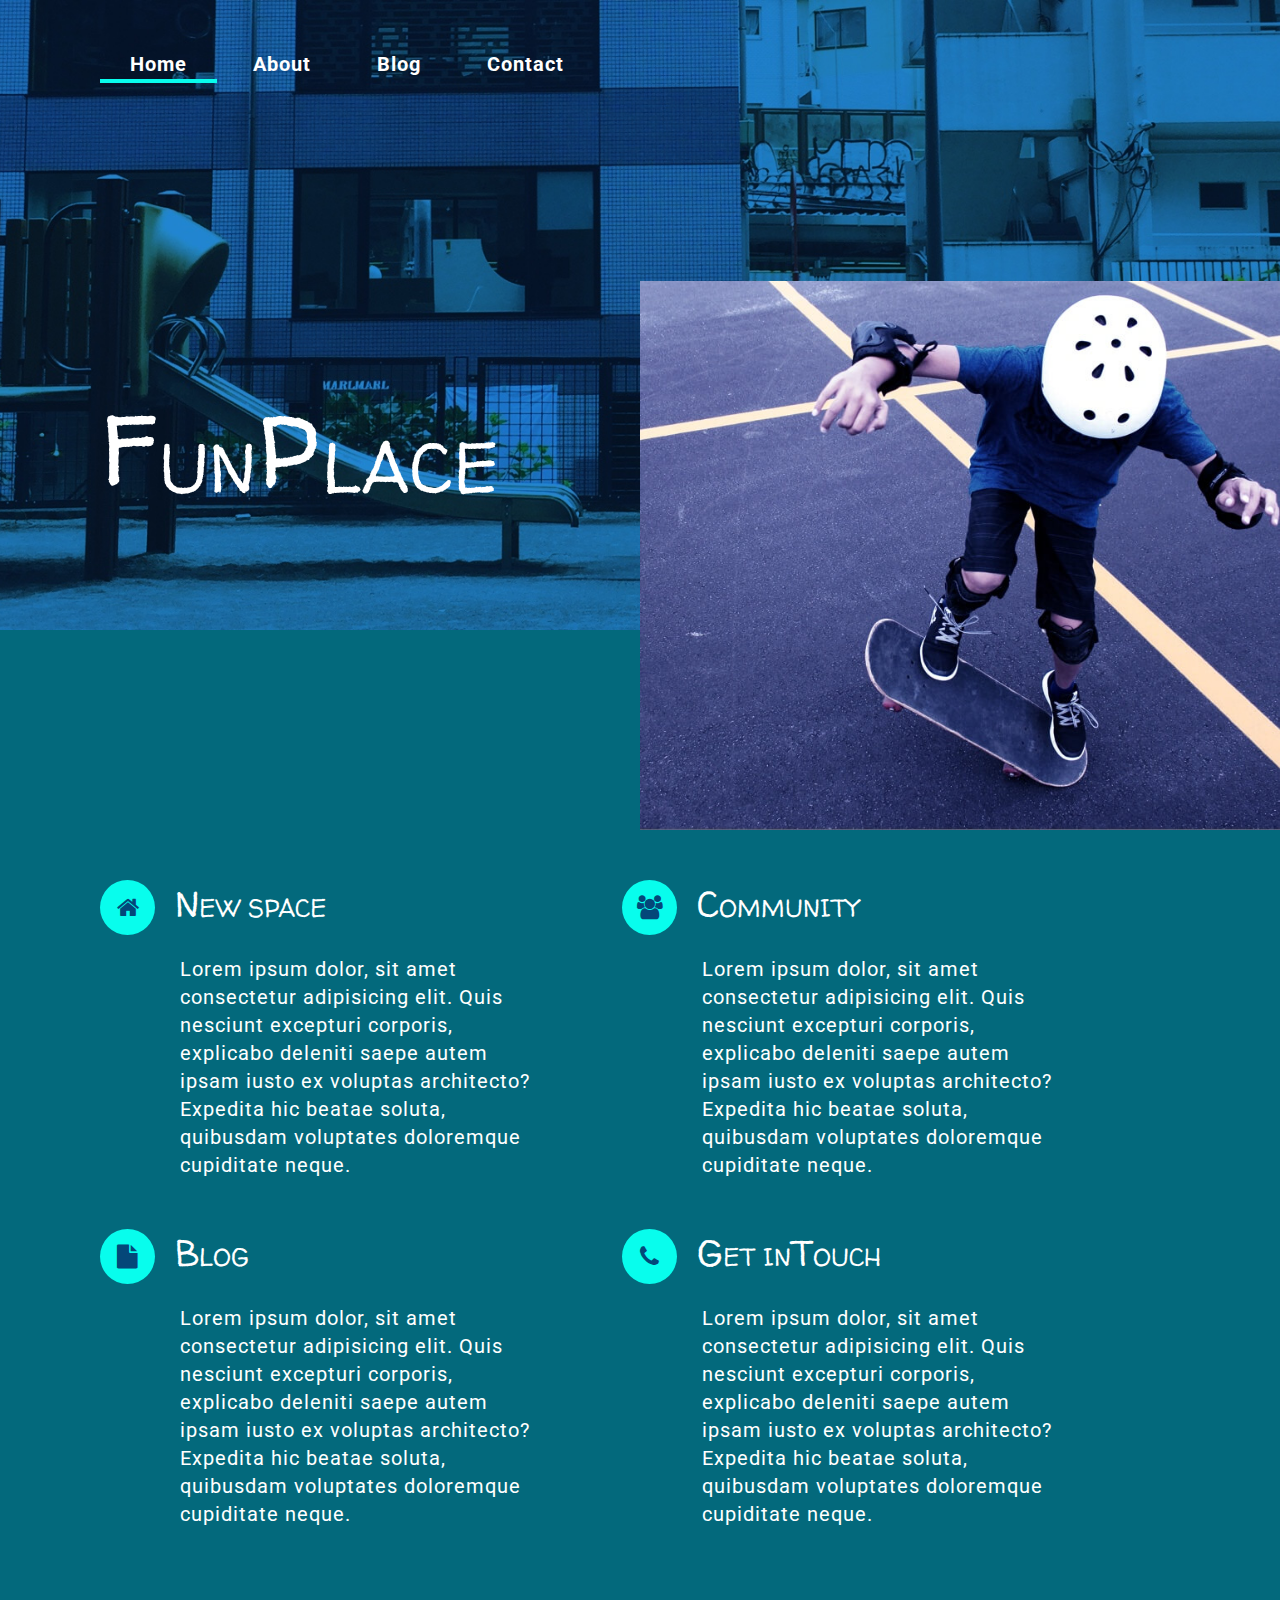
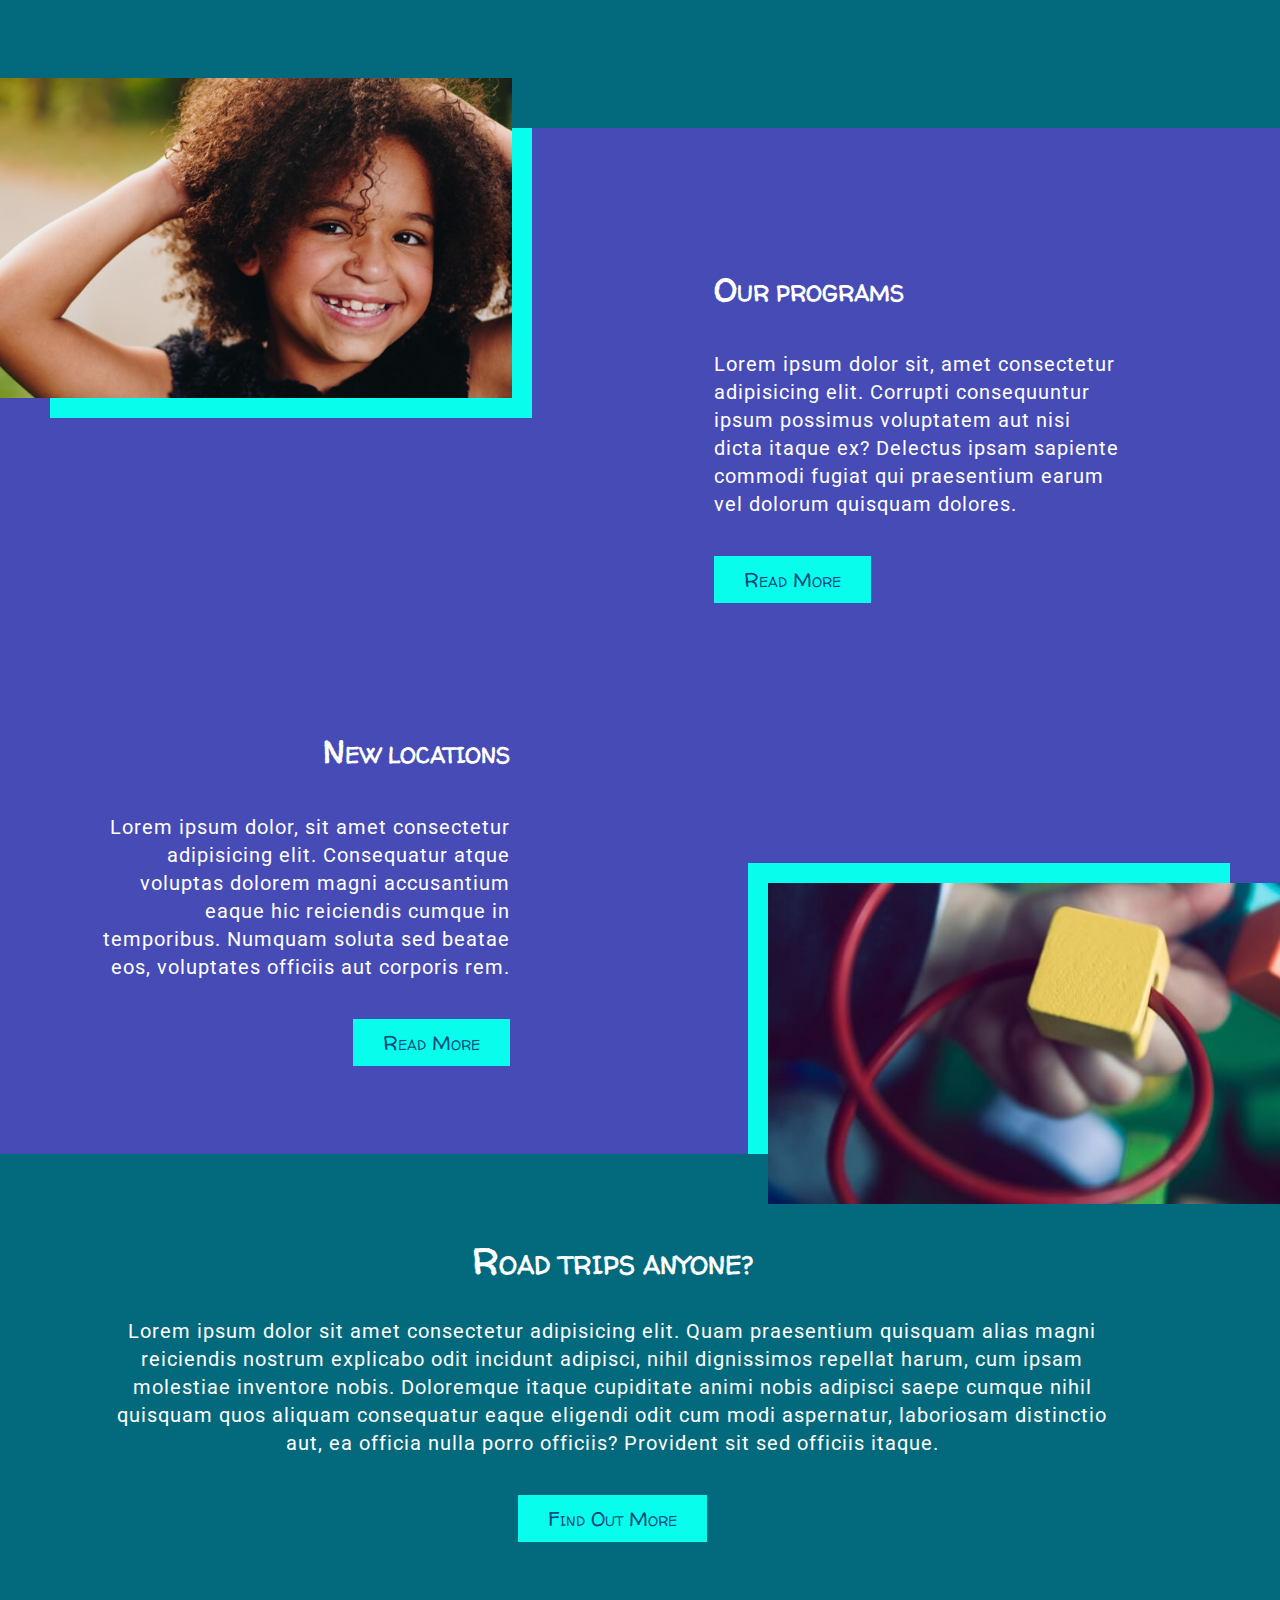
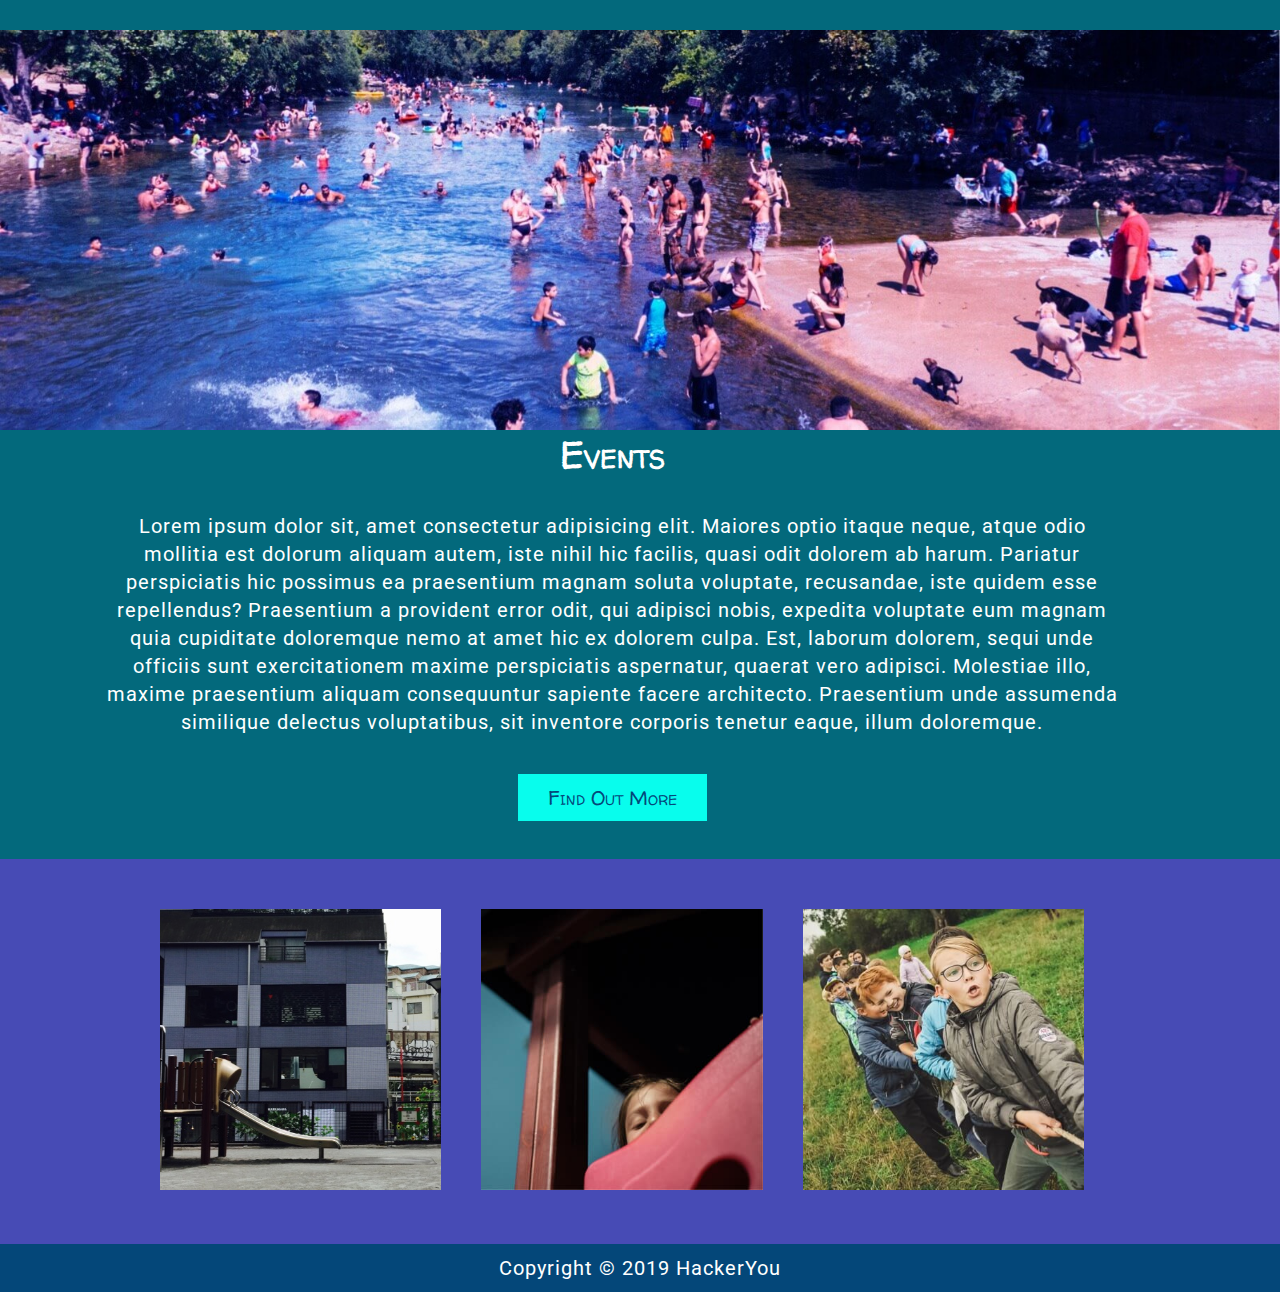
==== commit 41a03642: "final version" ====
--- a/index.html
+++ b/index.html
@@ -6,6 +6,8 @@
     <link rel="preconnect" href="https://fonts.googleapis.com">
     <link rel="preconnect" href="https://fonts.gstatic.com" crossorigin>
     <link href="https://fonts.googleapis.com/css2?family=Walter+Turncoat&display=swap" rel="stylesheet">
+    <link href="https://fonts.googleapis.com/css2?family=Roboto:ital,wght@0,400;0,700;1,700&display=swap" rel="stylesheet">
+    <meta name="viewport" content="width=device-width, initial-scale=1.0">
     <title>Hongjian's Fun Place</title>
     <link rel="stylesheet" href="styles/style.css">
 
@@ -16,15 +18,14 @@
         <div class="wrapper clearfix">
             <nav>
                 <ul>
-                    <li><a>Home</a></li>
-                    <li><a href="about.html">About</a></li>
+                    <li id="homeLink"><a>Home</a></li>
+                    <li><a href="">About</a></li>
                     <li><a href="blog.html">Blog</a></li>
                     <li><a href="contact.html">Contact</a></li>
                 </ul>
             </nav>
-            <h1>F<span>UN</span>UNP<span>LACE</span></h1>
+            <h1>F<span>UN</span>P<span>LACE</span></h1>
         </div>
-
         <img src="funplaceAssets/homeBoxHeader.jpg" alt="homeBoxHeader">
     </header>
 
--- a/styles/style.css
+++ b/styles/style.css
@@ -1,3 +1,4 @@
+@charset "UTF-8";
 @import url("https://cdnjs.cloudflare.com/ajax/libs/font-awesome/4.7.0/css/font-awesome.min.css");
 html {
   line-height: 1.15;
@@ -282,6 +283,10 @@
   position: relative;
 }
 
+.homeHeader h1 {
+  font-size: 7.26em;
+}
+
 .homeHeader img {
   position: absolute;
   right: 0;
@@ -445,7 +450,7 @@
 .events {
   margin-bottom: 0;
   margin-top: 0;
-  padding-bottom: 1px;
+  padding-bottom: 50px;
 }
 
 #banner {
@@ -472,29 +477,144 @@
   margin-top: 0;
 }
 
+#homeLink::after {
+  content: "";
+  display: block;
+  margin: 0 auto;
+  width: 100%;
+  border-bottom: 4px solid #08FDED;
+}
+
+@media only screen and (max-width: 1450px) {
+  .homeHeader h1 {
+    font-size: 100px;
+  }
+
+  .homeHeader img {
+    width: 50%;
+  }
+
+  .eventImg img {
+    display: none;
+  }
+
+  .eventText {
+    width: 100%;
+    text-align: center;
+  }
+}
+@media only screen and (max-width: 1000px) {
+  .homeHeader h1 {
+    font-size: 50px;
+    text-align: center;
+  }
+
+  .homeHeader img {
+    display: none;
+  }
+
+  .nav ul {
+    display: -webkit-box;
+    display: -ms-flexbox;
+    display: flex;
+    -webkit-box-orient: vertical;
+    -webkit-box-direction: normal;
+        -ms-flex-direction: column;
+            flex-direction: column;
+  }
+
+  .nav li {
+    width: 100%;
+  }
+
+  #imgRight,
+#imgLeft {
+    position: relative;
+    width: 100%;
+    -webkit-box-shadow: none;
+            box-shadow: none;
+  }
+
+  .intro,
+.intro .wrapper {
+    display: -webkit-box;
+    display: -ms-flexbox;
+    display: flex;
+    -webkit-box-orient: vertical;
+    -webkit-box-direction: normal;
+        -ms-flex-direction: column;
+            flex-direction: column;
+  }
+
+  .textLeft,
+.textRight {
+    width: 100%;
+  }
+
+  .gallery ul {
+    display: -webkit-box;
+    display: -ms-flexbox;
+    display: flex;
+    -webkit-box-orient: vertical;
+    -webkit-box-direction: normal;
+        -ms-flex-direction: column;
+            flex-direction: column;
+  }
+
+  .gallery li {
+    width: 100%;
+  }
+
+  .gallery li:first-child {
+    margin-left: 0;
+  }
+}
 .blogHeader {
   background-image: url("../funplaceAssets/blogHeader.jpg");
+  background-size: cover;
+  background-position: center;
+  height: 65vh;
+  position: relative;
+}
+
+.blogHeader h1 {
+  font-size: 6.1em;
+  line-height: 125.6px;
+  margin-top: 50px;
 }
 
 .blogMain {
   background: #03697C;
   overflow: hidden;
-  display: -webkit-box;
-  display: -ms-flexbox;
-  display: flex;
+  display: -webkit-inline-box;
+  display: -ms-inline-flexbox;
+  display: inline-flex;
   -webkit-box-orient: horizontal;
   -webkit-box-direction: normal;
       -ms-flex-direction: row;
           flex-direction: row;
-  gap: 40px;
+  gap: 200px;
+  overflow: visible;
 }
 
 .blogMain .wrapper {
   position: relative;
 }
 
-.post {
-  margin-top: 300px;
+.rightSection {
+  display: -webkit-box;
+  display: -ms-flexbox;
+  display: flex;
+  float: right;
+  -webkit-box-orient: vertical;
+  -webkit-box-direction: normal;
+      -ms-flex-direction: column;
+          flex-direction: column;
+}
+
+.rightSection,
+.post,
+.comments {
   float: right;
   display: -webkit-box;
   display: -ms-flexbox;
@@ -503,14 +623,17 @@
   -webkit-box-direction: normal;
       -ms-flex-direction: column;
           flex-direction: column;
+  position: relative;
+}
+
+.rightSection {
+  top: -200px;
+  float: right;
 }
 
 #blogPostImage {
-  width: 60%;
-  position: absolute;
-  top: 200px;
-  z-index: 1;
   right: 0;
+  width: 100%;
   -webkit-box-shadow: -10px 10px #08FDED;
           box-shadow: -10px 10px #08FDED;
 }
@@ -518,27 +641,315 @@
 .postContent {
   position: relative;
   float: right;
-}
-
-.postContent::after {
+  display: -webkit-box;
+  display: -ms-flexbox;
+  display: flex;
+  -webkit-box-orient: vertical;
+  -webkit-box-direction: normal;
+      -ms-flex-direction: column;
+          flex-direction: column;
+  margin: 50px 100px;
+}
+
+.post::after {
   content: "";
   position: absolute;
-  top: -100px;
-  right: -200px;
-  bottom: -100px;
-  left: -62px;
+  top: 100px;
+  right: 0px;
+  bottom: 0px;
+  left: -10px;
+  border-left: 2px solid #08FDED;
+  border-bottom: 2px solid #08FDED;
+}
+
+.commentContent {
+  display: -webkit-box;
+  display: -ms-flexbox;
+  display: flex;
+  -webkit-box-orient: horizontal;
+  -webkit-box-direction: normal;
+      -ms-flex-direction: row;
+          flex-direction: row;
+  -webkit-box-align: center;
+      -ms-flex-align: center;
+          align-items: center;
+}
+
+.commentImg {
+  float: left;
+  width: 100%;
+}
+
+.commentText {
+  float: right;
+}
+
+.mission {
+  margin-top: 100px;
+  float: left;
+  width: 100%;
+}
+
+.missionText {
+  background: #474BB5;
+  padding-left: 40px;
+  padding-right: 40px;
+  width: 400px;
+  float: right;
+  -webkit-box-shadow: 0 -500px #474BB5;
+          box-shadow: 0 -500px #474BB5;
+}
+
+.mission img {
+  width: 90%;
+  position: relative;
+}
+
+.recentPosts a {
+  color: white;
+  font-family: "Roboto", sans-serif;
+  padding: 30px 10px;
+}
+
+.recentPosts li {
+  padding: 10px;
+}
+
+.recentPosts li::before {
+  content: "•";
+  color: #08FDED;
+  font-weight: bold;
+  width: 1em;
+}
+
+.userInput {
+  display: -webkit-box;
+  display: -ms-flexbox;
+  display: flex;
+  -webkit-box-orient: horizontal;
+  -webkit-box-direction: normal;
+      -ms-flex-direction: row;
+          flex-direction: row;
+  margin-top: 100px;
+  margin-bottom: 50px;
+  -ms-flex-wrap: wrap;
+      flex-wrap: wrap;
+  -webkit-box-align: center;
+      -ms-flex-align: center;
+          align-items: center;
+  -webkit-box-pack: justify;
+      -ms-flex-pack: justify;
+          justify-content: space-between;
+}
+
+.userInput input,
+.blogForm textarea {
+  background-color: #03697C;
+}
+
+.userInput input {
+  width: calc(50% - 5px);
+  border: none;
+  border-bottom: 2px solid #08FDED;
+}
+
+.blogForm textarea {
   border: 2px solid #08FDED;
 }
 
+#blogLink::after {
+  content: "";
+  display: block;
+  margin: 0 auto;
+  width: 100%;
+  border-bottom: 4px solid #08FDED;
+}
+
+@media only screen and (max-width: 1230px) {
+  .blogMain {
+    gap: 0;
+  }
+}
+@media only screen and (max-width: 1025px) {
+  .blogMain {
+    -webkit-box-orient: vertical;
+    -webkit-box-direction: normal;
+        -ms-flex-direction: column;
+            flex-direction: column;
+  }
+
+  .mission img,
+.missionText {
+    width: 100%;
+  }
+}
+@media only screen and (max-width: 614px) {
+  .rightSection,
+.comments {
+    -ms-flex-wrap: wrap;
+        flex-wrap: wrap;
+    -ms-flex-pack: distribute;
+        justify-content: space-around;
+    width: 100%;
+  }
+}
+.contactHeader {
+  background-image: url("../funplaceAssets/contactHeader.jpg");
+  background-size: cover;
+  background-position: center;
+  height: 65vh;
+  position: relative;
+}
+
+.contactHeader h1 {
+  font-size: 6.1em;
+  line-height: 125.6px;
+  width: 100%;
+  margin-top: 50px;
+}
+
+.contactMain {
+  background: #03697C;
+}
+
+.contactMain .wrapper {
+  margin: 0 auto;
+}
+
+.contactContent,
+.mediaIcons {
+  display: -webkit-box;
+  display: -ms-flexbox;
+  display: flex;
+  -webkit-box-orient: horizontal;
+  -webkit-box-direction: normal;
+      -ms-flex-direction: row;
+          flex-direction: row;
+  -webkit-box-align: center;
+      -ms-flex-align: center;
+          align-items: center;
+}
+
+.contactContent {
+  padding-top: 100px;
+  padding-bottom: 100px;
+}
+
+.mediaIcons {
+  gap: 20px;
+  font-size: 2rem;
+}
+
+.contactInfo {
+  display: -webkit-box;
+  display: -ms-flexbox;
+  display: flex;
+  -webkit-box-orient: vertical;
+  -webkit-box-direction: normal;
+      -ms-flex-direction: column;
+          flex-direction: column;
+}
+
+.contactInfo p {
+  margin: 0;
+  padding: 0;
+}
+
+#contactEmail {
+  margin-top: 50px;
+  margin-bottom: 50px;
+}
+
+.contactForm,
+.contactUserInput input,
+.contactForm textarea {
+  background: #474BB5;
+}
+
+.contactForm {
+  width: 100%;
+  padding: 50px;
+  -webkit-box-shadow: 20px 20px #08FDED;
+          box-shadow: 20px 20px #08FDED;
+}
+
+.contactUserInput {
+  display: -webkit-box;
+  display: -ms-flexbox;
+  display: flex;
+  -webkit-box-orient: horizontal;
+  -webkit-box-direction: normal;
+      -ms-flex-direction: row;
+          flex-direction: row;
+  margin-bottom: 50px;
+  -ms-flex-wrap: wrap;
+      flex-wrap: wrap;
+  -webkit-box-align: center;
+      -ms-flex-align: center;
+          align-items: center;
+  -webkit-box-pack: justify;
+      -ms-flex-pack: justify;
+          justify-content: space-between;
+}
+
+.contactUserInput input {
+  width: calc(50% - 5px);
+  border: none;
+  border-bottom: 2px solid #08FDED;
+}
+
+.contactForm textarea {
+  border: 2px solid #08FDED;
+}
+
+#contactLink::after {
+  content: "";
+  display: block;
+  margin: 0 auto;
+  width: 100%;
+  border-bottom: 4px solid #08FDED;
+}
+
+@media only screen and (max-width: 942px) {
+  .contactContent {
+    display: -webkit-box;
+    display: -ms-flexbox;
+    display: flex;
+    -webkit-box-orient: vertical;
+    -webkit-box-direction: reverse;
+        -ms-flex-direction: column-reverse;
+            flex-direction: column-reverse;
+  }
+
+  #contactEmail {
+    margin: 0;
+    padding: 0;
+  }
+
+  .contactInfo {
+    padding-top: 100px;
+  }
+
+  .contactHeader h1 {
+    font-size: 40px;
+  }
+}
 body {
   color: white;
   font-size: 20px;
   font-family: "Walter Turncoat", cursive;
 }
 
+header nav {
+  font-family: "Roboto", sans-serif;
+  line-height: 29px;
+  letter-spacing: 1px;
+  font-weight: 700;
+}
+
 .wrapper {
   width: 80%;
-  margin: 100px auto;
+  margin: auto 100px;
 }
 
 span {
@@ -547,6 +958,23 @@
 
 p {
   margin-bottom: 50px;
+  font-family: "Roboto", sans-serif;
+  font-weight: 400;
+  line-height: 28px;
+  letter-spacing: 1px;
+}
+
+.date {
+  font-family: "Roboto", sans-serif;
+  font-weight: 700;
+  margin-bottom: 0;
+  font-style: italic;
+}
+
+.title {
+  font-family: "Walter Turncoat", cursive;
+  font-size: 2rem;
+  margin: 0;
 }
 
 header .wrapper {
@@ -578,7 +1006,6 @@
 
 h1 {
   margin: 0;
-  font-size: 7.26rem;
   width: 400px;
   font-weight: 400;
   float: left;
@@ -598,12 +1025,50 @@
 
 nav li {
   display: inline-block;
+  border-bottom: 0 solid #08FDED;
+}
+
+nav li::after {
+  content: "";
+  display: block;
+  margin: 0 auto;
+  width: 0%;
+  border-bottom: 4px solid #08FDED;
+  -webkit-transition: 0.2s;
+  transition: 0.2s;
+}
+
+nav li:hover::after {
+  width: 100%;
 }
 
 nav a {
   color: white;
   padding: 10px 30px;
   text-decoration: none;
+  outline: none;
+}
+
+button {
+  font-family: "Walter Turncoat", cursive;
+  font-size: 1.27rem;
+  background-color: #08FDED;
+  color: #044779;
+  margin-top: 50px;
+  border: none;
+  padding: 10px;
+  -webkit-transition: 0.2s;
+  transition: 0.2s;
+}
+
+button:hover,
+button:focus {
+  background-color: #044779;
+  color: #08FDED;
+}
+
+input {
+  border: none;
 }
 
 footer {
@@ -615,4 +1080,45 @@
 
 footer p {
   margin: 0;
+}
+
+form {
+  display: -webkit-box;
+  display: -ms-flexbox;
+  display: flex;
+  -webkit-box-orient: vertical;
+  -webkit-box-direction: normal;
+      -ms-flex-direction: column;
+          flex-direction: column;
+}
+
+label {
+  display: none;
+}
+
+::-webkit-input-placeholder {
+  color: white;
+}
+
+::-moz-placeholder {
+  color: white;
+}
+
+:-ms-input-placeholder {
+  color: white;
+}
+
+::-ms-input-placeholder {
+  color: white;
+}
+
+::placeholder {
+  color: white;
+}
+
+@media only screen and (max-width: 614px) {
+  .wrapper {
+    margin: 0;
+    width: 100%;
+  }
 }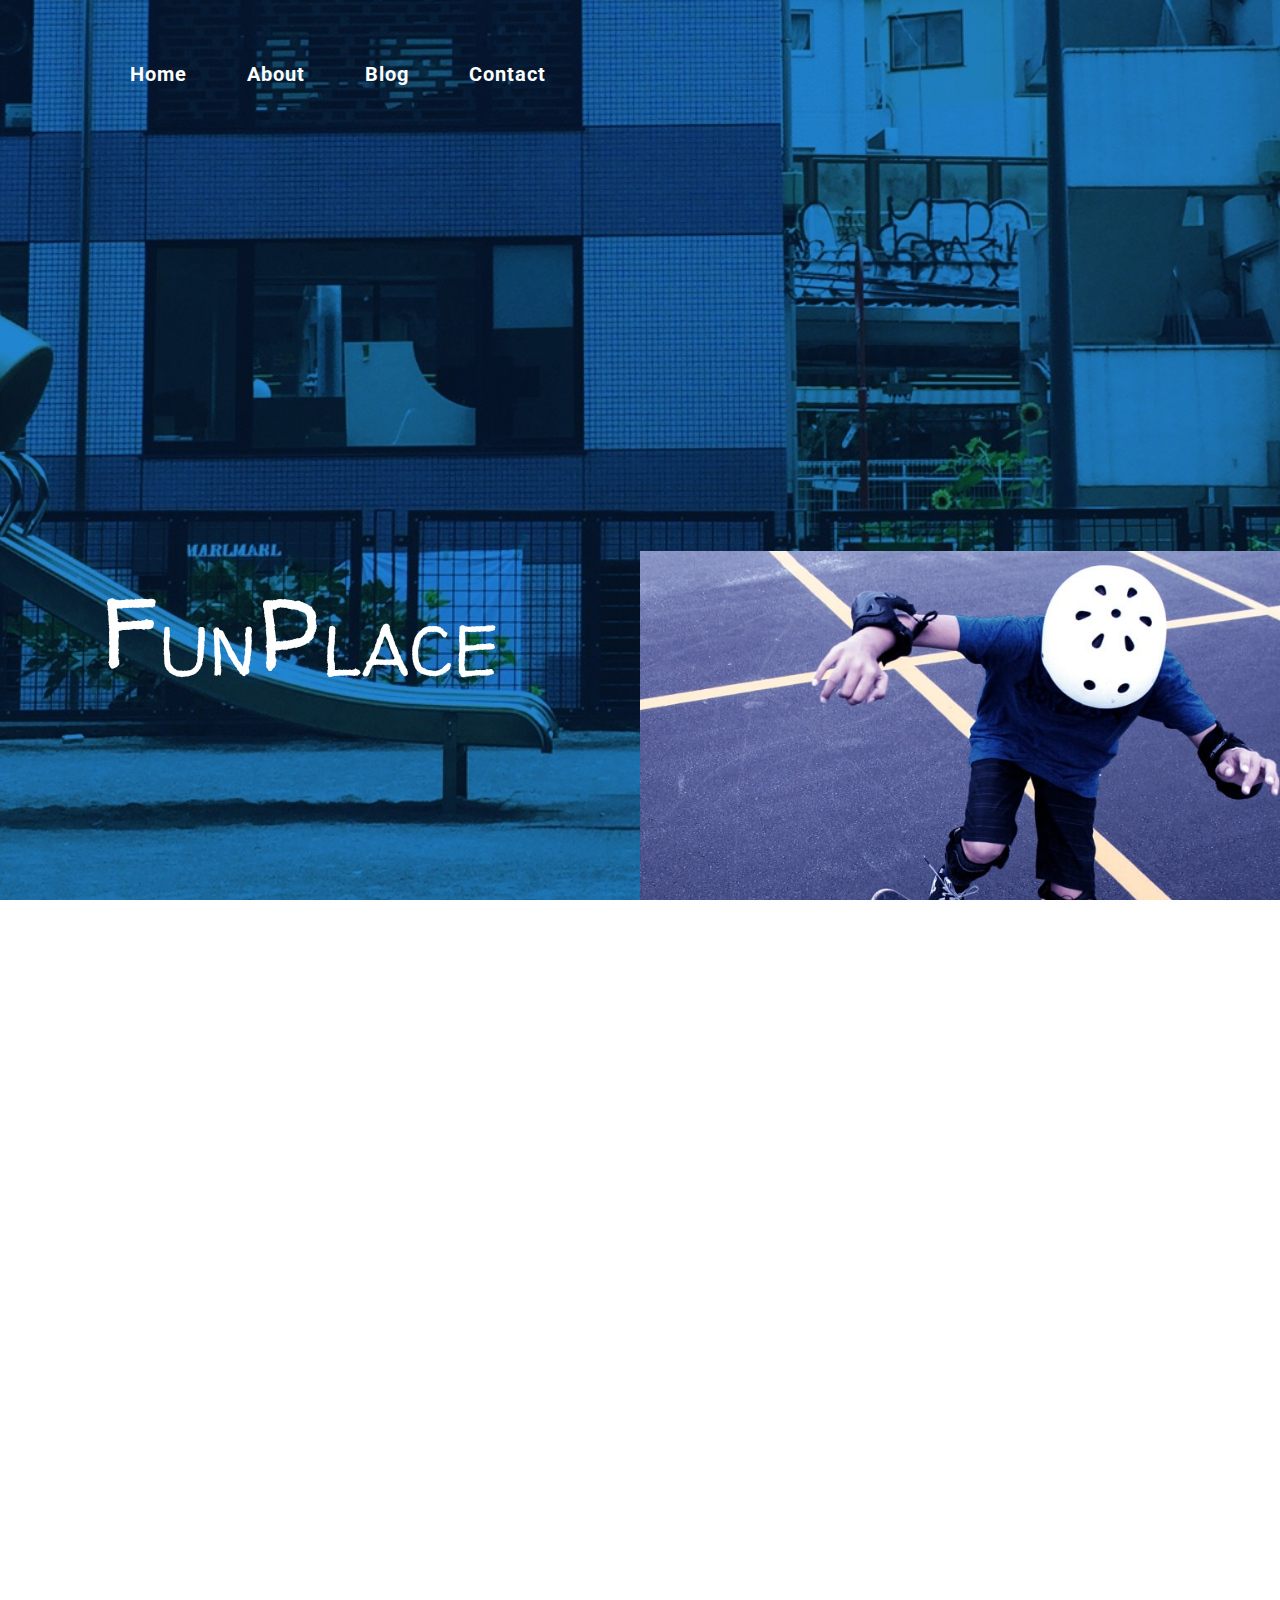
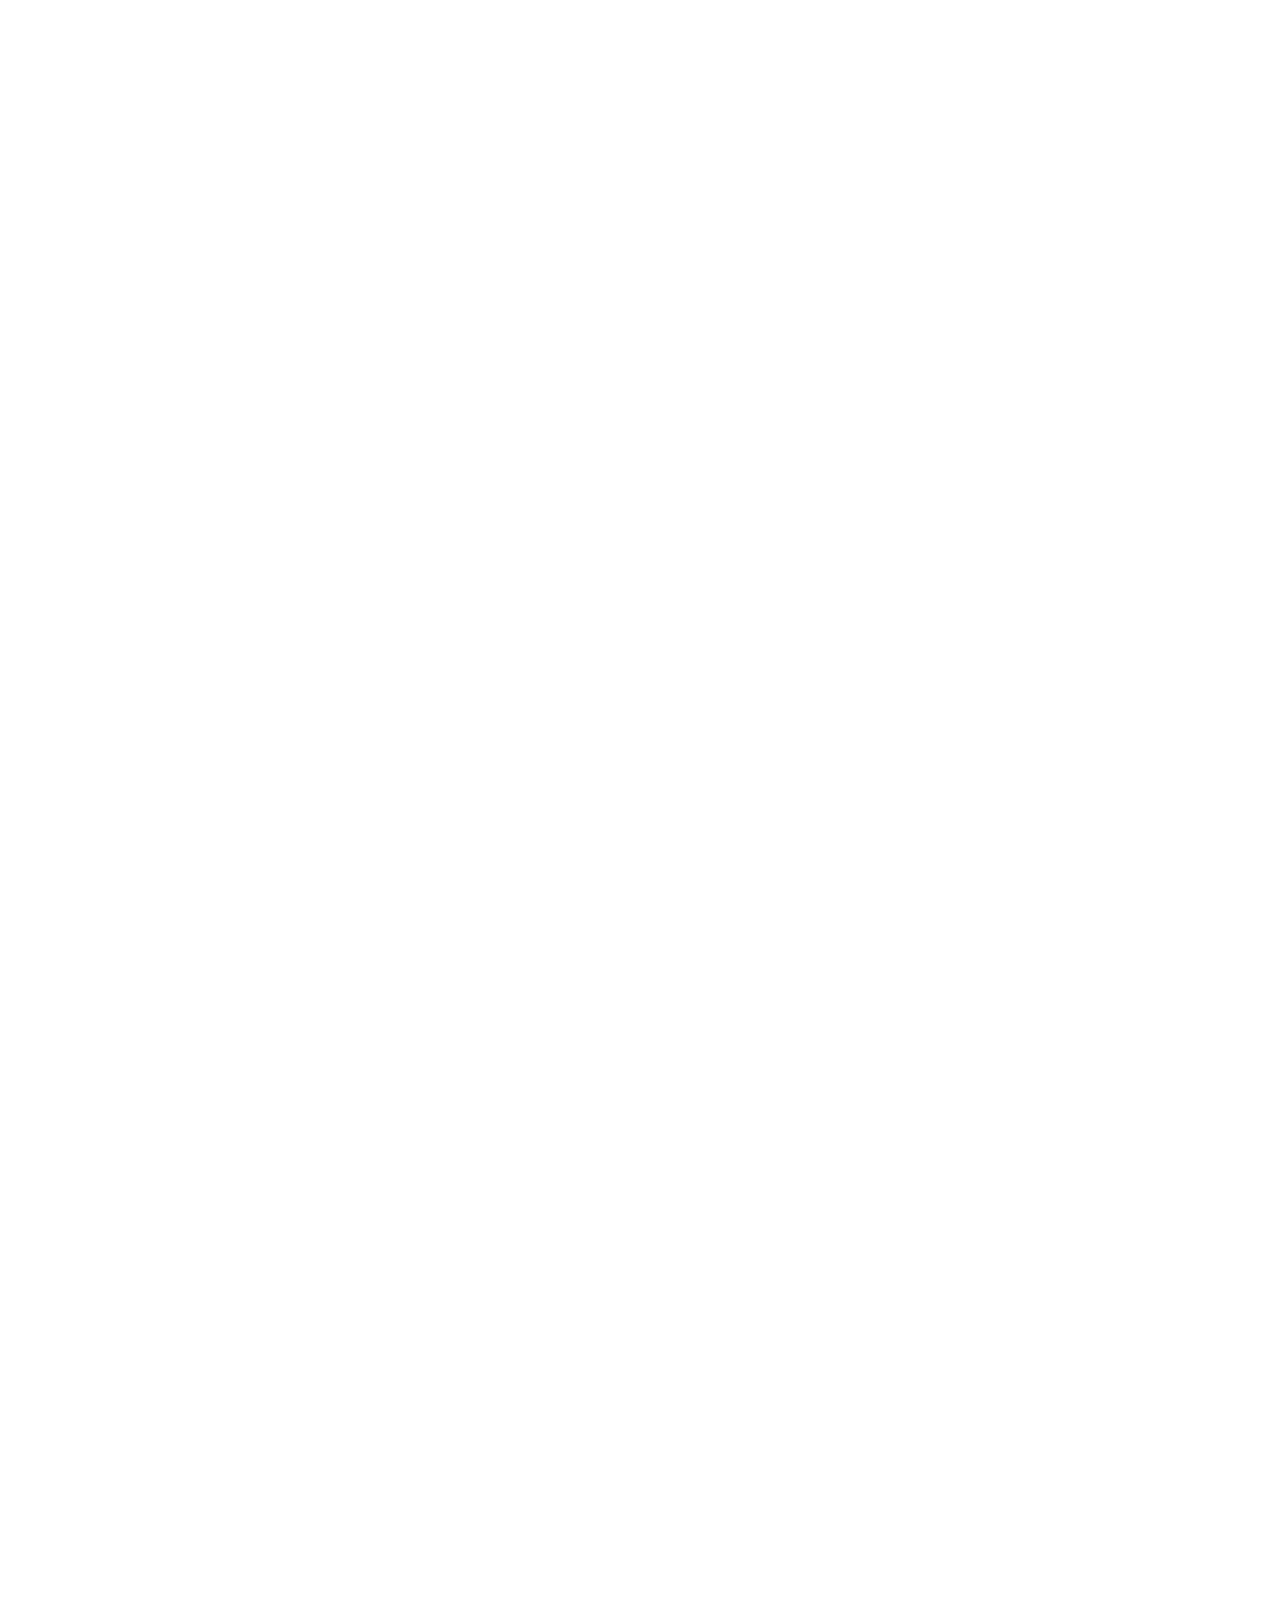
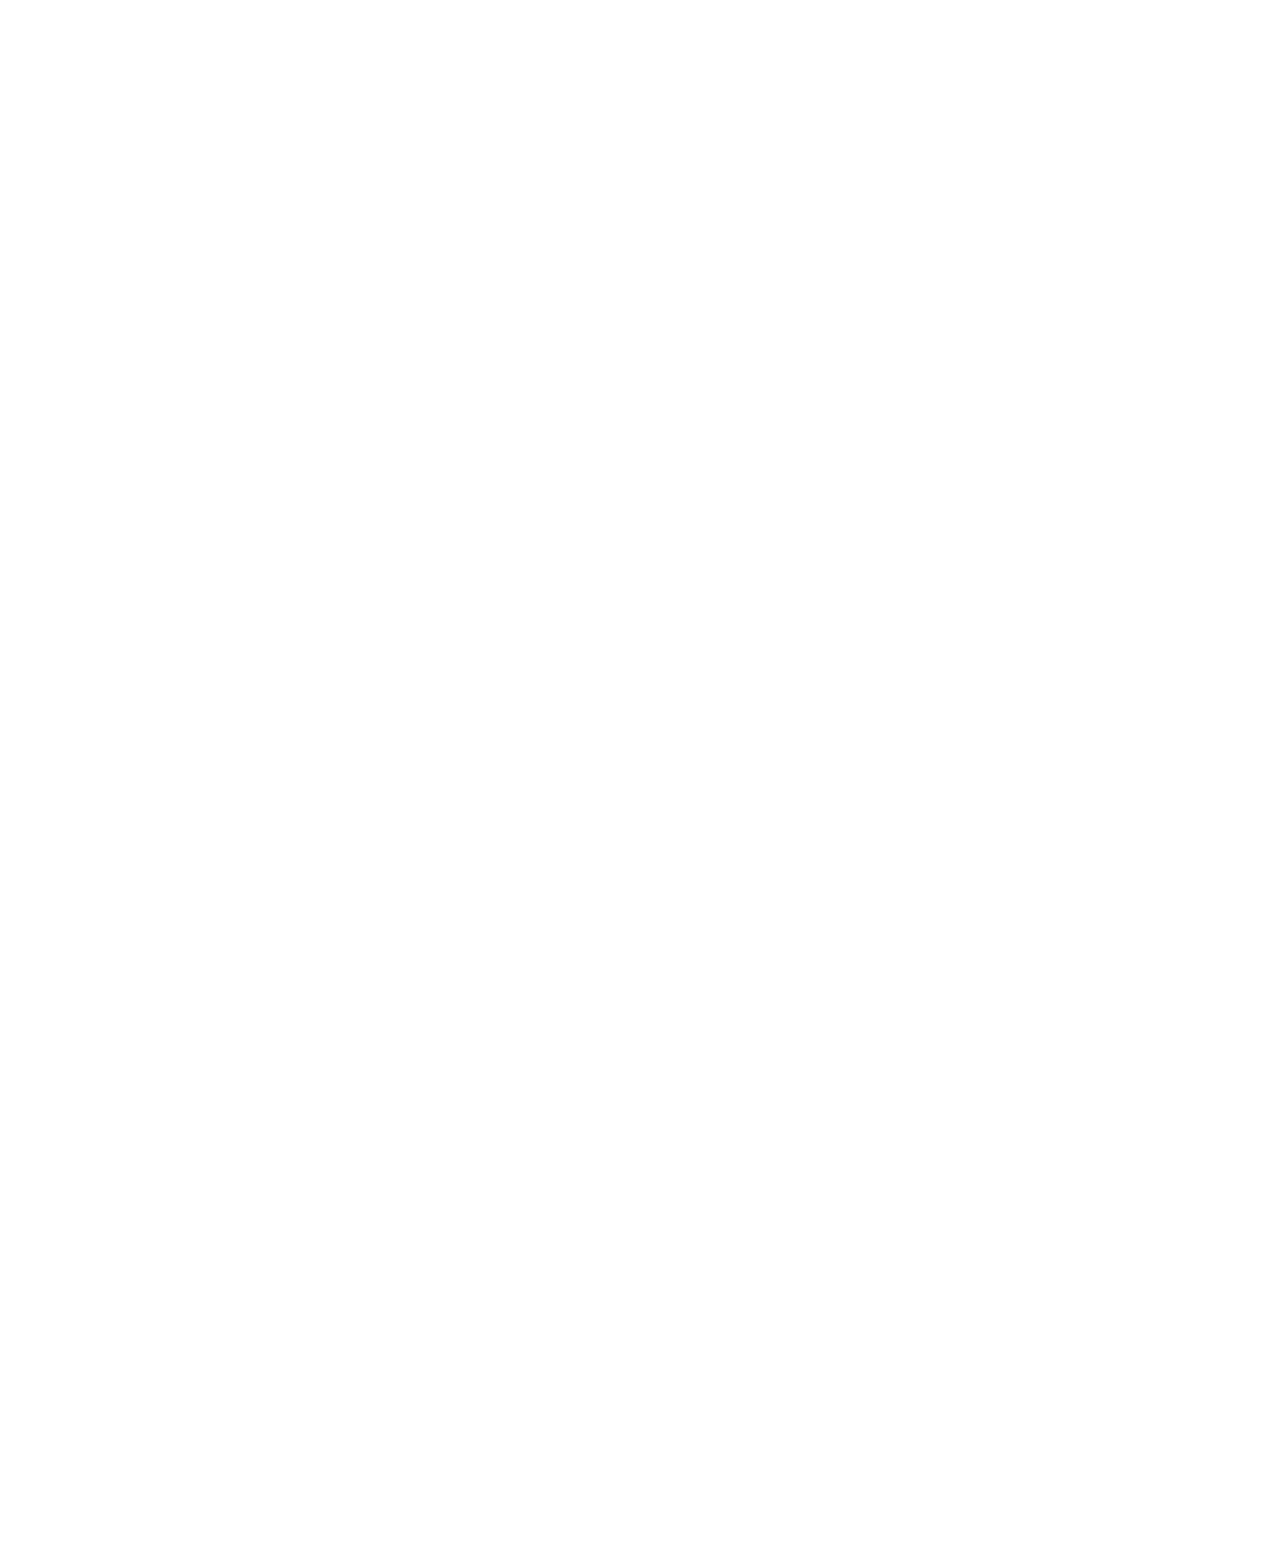
==== commit a6e1fa31: "responsive menu" ====
--- a/index.html
+++ b/index.html
@@ -17,8 +17,10 @@
     <header class="homeHeader">
         <div class="wrapper clearfix">
             <nav>
-                <ul>
-                    <li id="homeLink"><a>Home</a></li>
+                <label class="menuIcon" for="menuButton"><i class="fa fa-bars" aria-hidden="true"></i></label>
+                <input class="menuButton" type="checkbox" id="menuButton" />
+                <ul class="menu">
+                    <li><a id="homeLink">Home</a></li>
                     <li><a href="">About</a></li>
                     <li><a href="blog.html">Blog</a></li>
                     <li><a href="contact.html">Contact</a></li>
--- a/styles/style.css
+++ b/styles/style.css
@@ -279,7 +279,7 @@
   background-image: url("../funplaceAssets/homeHeader.jpg");
   background-size: cover;
   background-position: center;
-  height: 70vh;
+  height: 100vh;
   position: relative;
 }
 
@@ -481,7 +481,6 @@
   content: "";
   display: block;
   margin: 0 auto;
-  width: 100%;
   border-bottom: 4px solid #08FDED;
 }
 
@@ -934,6 +933,15 @@
     font-size: 40px;
   }
 }
+html,
+body {
+  width: 100%;
+  height: 100%;
+  margin: 0px;
+  padding: 0px;
+  overflow-x: hidden;
+}
+
 body {
   color: white;
   font-size: 20px;
@@ -1020,15 +1028,41 @@
 }
 
 nav {
-  float: left;
-}
-
-nav li {
+  position: relative;
+}
+
+nav ul {
+  position: absolute;
+}
+
+nav .menu {
+  display: -webkit-box;
+  display: -ms-flexbox;
+  display: flex;
+  -webkit-box-orient: horizontal;
+  -webkit-box-direction: normal;
+      -ms-flex-direction: row;
+          flex-direction: row;
+}
+
+nav .menuButton {
+  display: none;
+}
+
+nav .menuIcon {
+  padding: 28xp 20px;
+  position: relative;
+  float: right;
+  cursor: pointer;
+  display: none;
+}
+
+nav a {
   display: inline-block;
   border-bottom: 0 solid #08FDED;
 }
 
-nav li::after {
+nav a::after {
   content: "";
   display: block;
   margin: 0 auto;
@@ -1038,7 +1072,8 @@
   transition: 0.2s;
 }
 
-nav li:hover::after {
+nav a:hover::after,
+nav a:focus::after {
   width: 100%;
 }
 
@@ -1119,6 +1154,38 @@
 @media only screen and (max-width: 614px) {
   .wrapper {
     margin: 0;
+    width: 90%;
+  }
+
+  nav .menuIcon {
+    display: block;
+  }
+
+  nav .menu {
+    visibility: hidden;
+    margin-top: 20px;
     width: 100%;
   }
+
+  nav .menu li {
+    -webkit-box-align: center;
+        -ms-flex-align: center;
+            align-items: center;
+  }
+
+  nav .menu a {
+    width: 100%;
+    text-align: center;
+    -webkit-box-align: center;
+        -ms-flex-align: center;
+            align-items: center;
+  }
+
+  nav .menuButton:checked ~ .menu {
+    visibility: initial;
+    -webkit-box-orient: vertical;
+    -webkit-box-direction: normal;
+        -ms-flex-direction: column;
+            flex-direction: column;
+  }
 }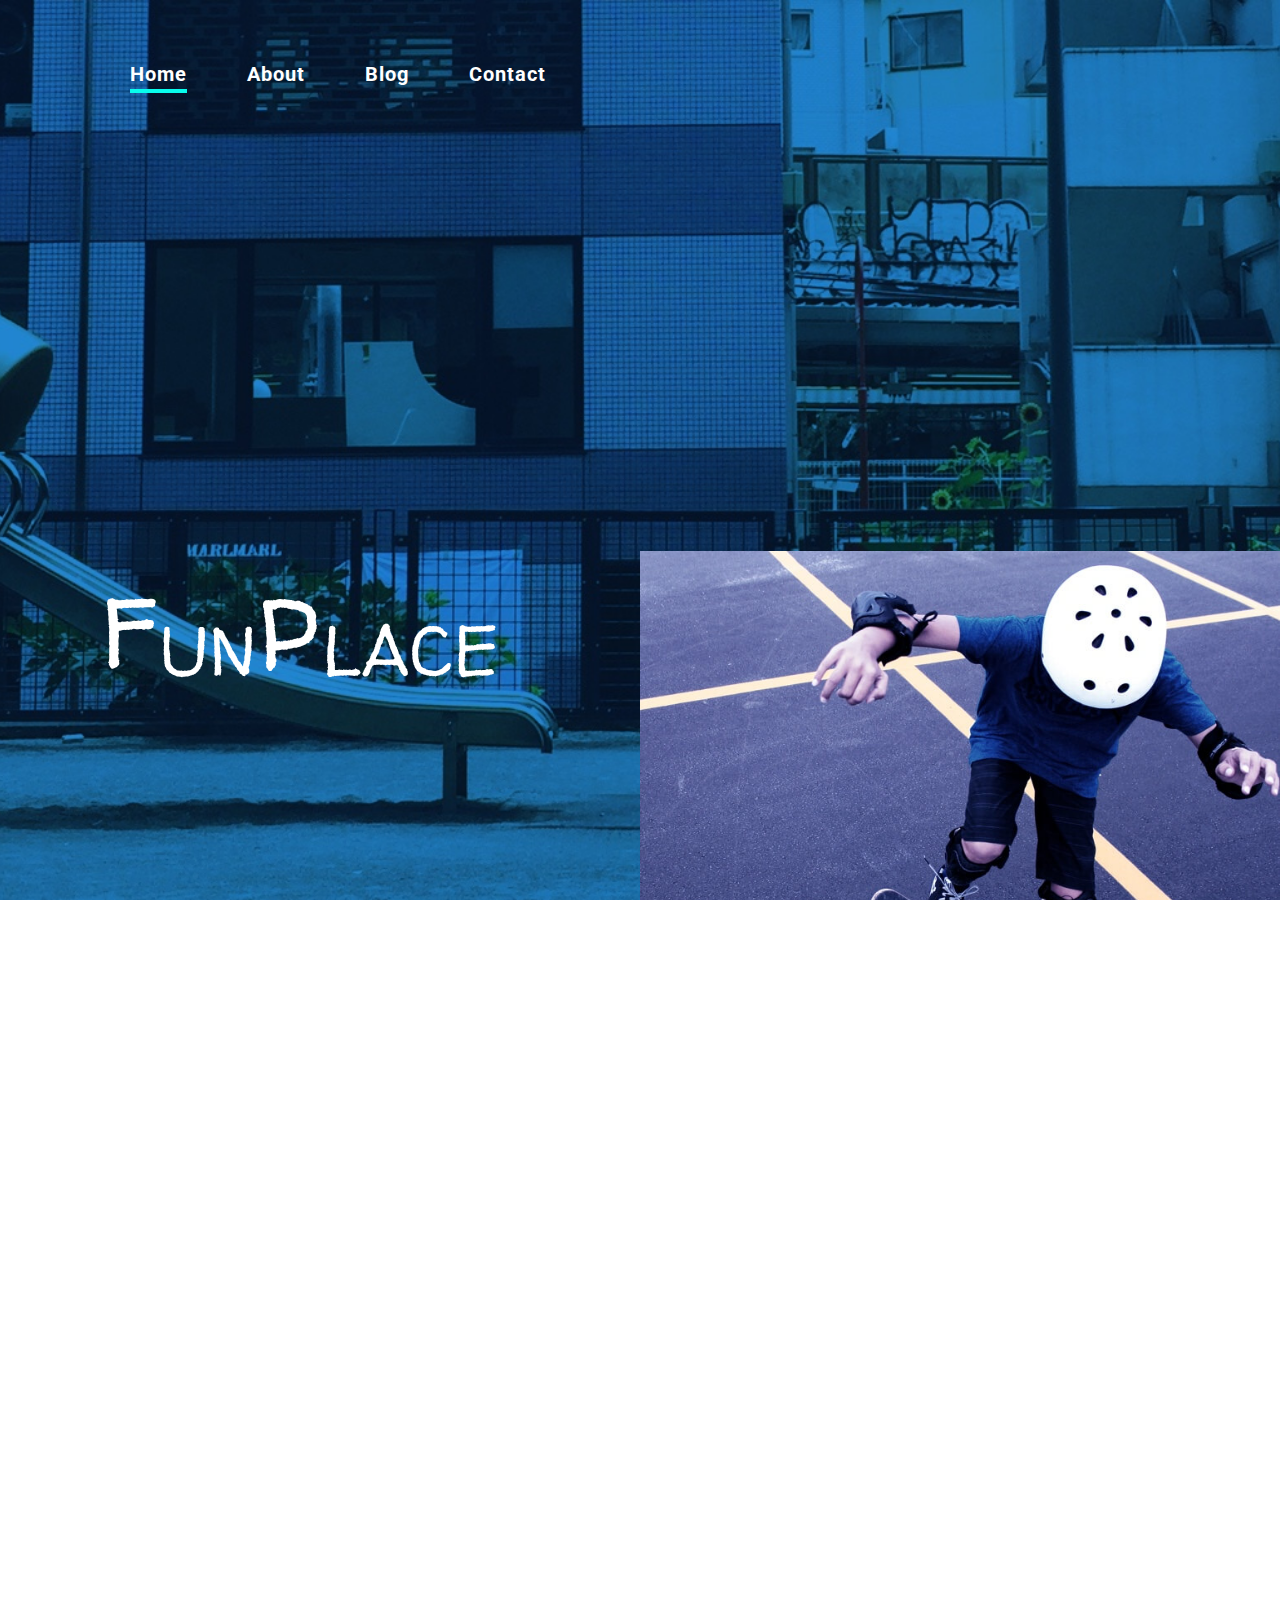
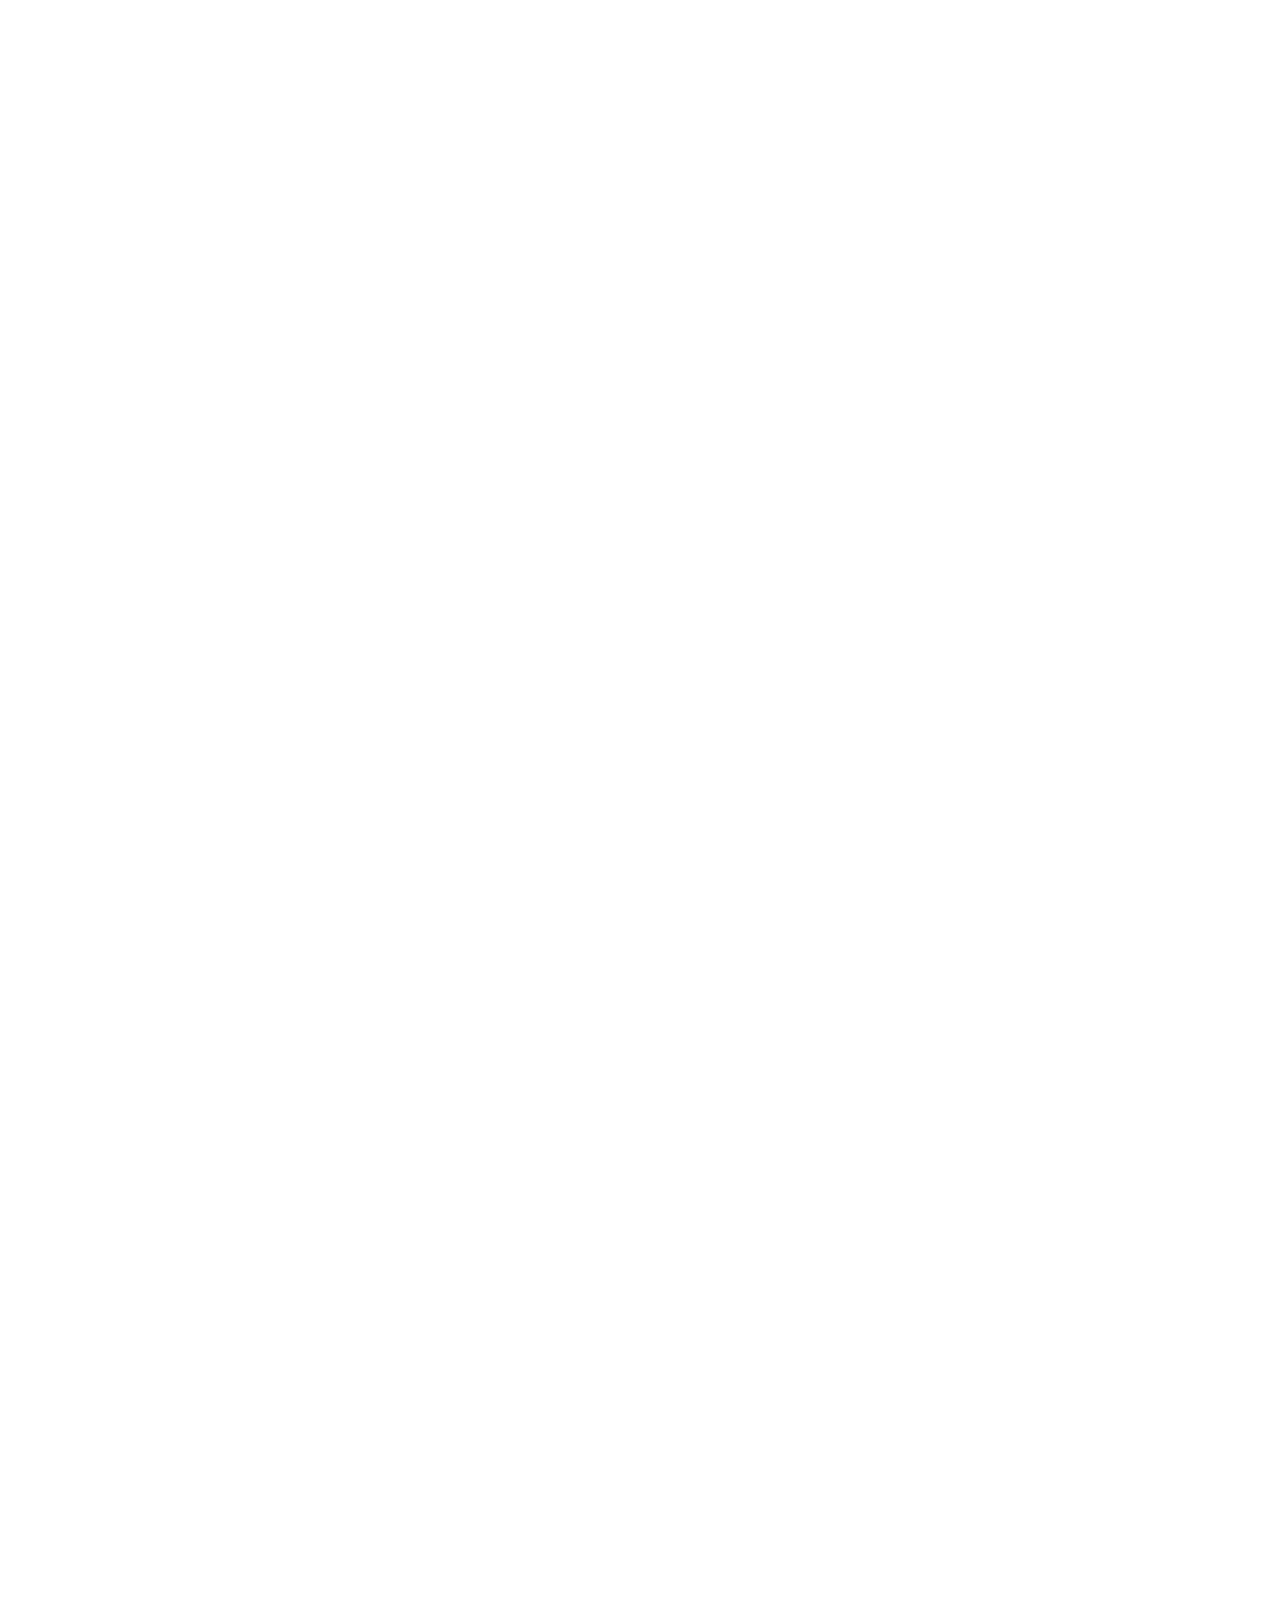
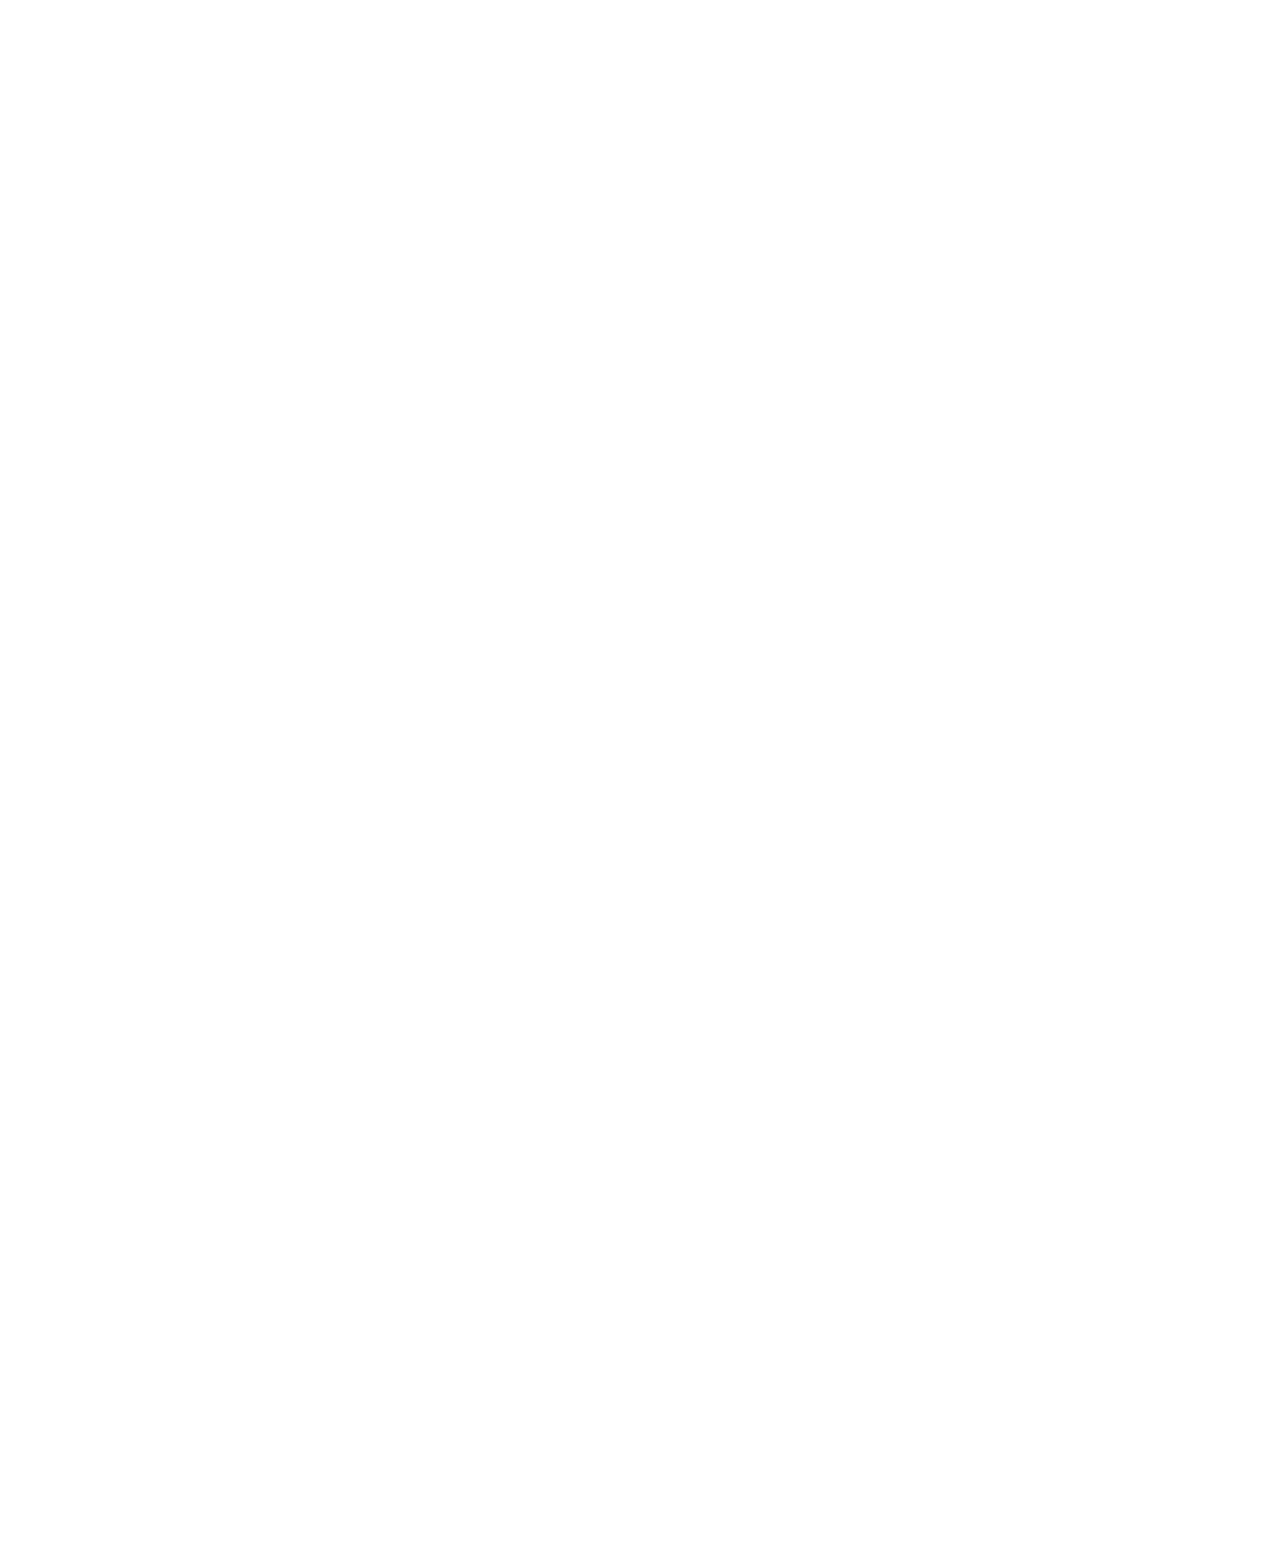
==== commit 8ea02613: "update" ====
--- a/index.html
+++ b/index.html
@@ -18,7 +18,7 @@
         <div class="wrapper clearfix">
             <nav>
                 <label class="menuIcon" for="menuButton"><i class="fa fa-bars" aria-hidden="true"></i></label>
-                <input class="menuButton" type="checkbox" id="menuButton" />
+                <input class="menuButton" type="checkbox" id="menuButton"/>
                 <ul class="menu">
                     <li><a id="homeLink">Home</a></li>
                     <li><a href="">About</a></li>
--- a/styles/style.css
+++ b/styles/style.css
@@ -1,4 +1,3 @@
-@charset "UTF-8";
 @import url("https://cdnjs.cloudflare.com/ajax/libs/font-awesome/4.7.0/css/font-awesome.min.css");
 html {
   line-height: 1.15;
@@ -21,7 +20,7 @@
 
 h1 {
   font-size: 2em;
-  margin: 0.67em 0;
+  margin: .67em 0;
 }
 
 figcaption,
@@ -97,11 +96,11 @@
 }
 
 sub {
-  bottom: -0.25em;
+  bottom: -.25em;
 }
 
 sup {
-  top: -0.5em;
+  top: -.5em;
 }
 
 audio,
@@ -166,7 +165,7 @@
 }
 
 fieldset {
-  padding: 0.35em 0.75em 0.625em;
+  padding: .35em .75em .625em;
 }
 
 legend {
@@ -240,7 +239,7 @@
   visibility: hidden;
   display: block;
   font-size: 0;
-  content: "";
+  content: '';
   clear: both;
   height: 0;
 }
@@ -481,6 +480,7 @@
   content: "";
   display: block;
   margin: 0 auto;
+  width: 100%;
   border-bottom: 4px solid #08FDED;
 }
 
@@ -488,30 +488,27 @@
   .homeHeader h1 {
     font-size: 100px;
   }
-
   .homeHeader img {
     width: 50%;
   }
-
   .eventImg img {
     display: none;
   }
-
   .eventText {
     width: 100%;
     text-align: center;
   }
 }
+
 @media only screen and (max-width: 1000px) {
   .homeHeader h1 {
     font-size: 50px;
-    text-align: center;
-  }
-
+    position: absolute;
+    top: -50px;
+  }
   .homeHeader img {
     display: none;
   }
-
   .nav ul {
     display: -webkit-box;
     display: -ms-flexbox;
@@ -521,21 +518,18 @@
         -ms-flex-direction: column;
             flex-direction: column;
   }
-
   .nav li {
     width: 100%;
   }
-
   #imgRight,
-#imgLeft {
+  #imgLeft {
     position: relative;
     width: 100%;
     -webkit-box-shadow: none;
             box-shadow: none;
   }
-
   .intro,
-.intro .wrapper {
+  .intro .wrapper {
     display: -webkit-box;
     display: -ms-flexbox;
     display: flex;
@@ -544,12 +538,10 @@
         -ms-flex-direction: column;
             flex-direction: column;
   }
-
   .textLeft,
-.textRight {
+  .textRight {
     width: 100%;
   }
-
   .gallery ul {
     display: -webkit-box;
     display: -ms-flexbox;
@@ -559,15 +551,14 @@
         -ms-flex-direction: column;
             flex-direction: column;
   }
-
   .gallery li {
     width: 100%;
   }
-
   .gallery li:first-child {
     margin-left: 0;
   }
 }
+
 .blogHeader {
   background-image: url("../funplaceAssets/blogHeader.jpg");
   background-size: cover;
@@ -651,7 +642,7 @@
 }
 
 .post::after {
-  content: "";
+  content: '';
   position: absolute;
   top: 100px;
   right: 0px;
@@ -706,7 +697,7 @@
 
 .recentPosts a {
   color: white;
-  font-family: "Roboto", sans-serif;
+  font-family: 'Roboto', sans-serif;
   padding: 30px 10px;
 }
 
@@ -715,7 +706,7 @@
 }
 
 .recentPosts li::before {
-  content: "•";
+  content: "\2022";
   color: #08FDED;
   font-weight: bold;
   width: 1em;
@@ -769,6 +760,7 @@
     gap: 0;
   }
 }
+
 @media only screen and (max-width: 1025px) {
   .blogMain {
     -webkit-box-orient: vertical;
@@ -776,22 +768,31 @@
         -ms-flex-direction: column;
             flex-direction: column;
   }
-
   .mission img,
-.missionText {
+  .missionText {
     width: 100%;
   }
 }
+
 @media only screen and (max-width: 614px) {
   .rightSection,
-.comments {
+  .comments {
     -ms-flex-wrap: wrap;
         flex-wrap: wrap;
     -ms-flex-pack: distribute;
         justify-content: space-around;
     width: 100%;
   }
-}
+  .rightSection img {
+    position: relative;
+  }
+  .blogHeader h1 {
+    font-size: 50px;
+    position: absolute;
+    top: -50px;
+  }
+}
+
 .contactHeader {
   background-image: url("../funplaceAssets/contactHeader.jpg");
   background-size: cover;
@@ -919,20 +920,20 @@
         -ms-flex-direction: column-reverse;
             flex-direction: column-reverse;
   }
-
   #contactEmail {
     margin: 0;
     padding: 0;
   }
-
   .contactInfo {
     padding-top: 100px;
   }
-
   .contactHeader h1 {
-    font-size: 40px;
-  }
-}
+    font-size: 50px;
+    position: absolute;
+    top: -50px;
+  }
+}
+
 html,
 body {
   width: 100%;
@@ -945,11 +946,11 @@
 body {
   color: white;
   font-size: 20px;
-  font-family: "Walter Turncoat", cursive;
+  font-family: 'Walter Turncoat', cursive;
 }
 
 header nav {
-  font-family: "Roboto", sans-serif;
+  font-family: 'Roboto', sans-serif;
   line-height: 29px;
   letter-spacing: 1px;
   font-weight: 700;
@@ -966,21 +967,21 @@
 
 p {
   margin-bottom: 50px;
-  font-family: "Roboto", sans-serif;
+  font-family: 'Roboto', sans-serif;
   font-weight: 400;
   line-height: 28px;
   letter-spacing: 1px;
 }
 
 .date {
-  font-family: "Roboto", sans-serif;
+  font-family: 'Roboto', sans-serif;
   font-weight: 700;
   margin-bottom: 0;
   font-style: italic;
 }
 
 .title {
-  font-family: "Walter Turncoat", cursive;
+  font-family: 'Walter Turncoat', cursive;
   font-size: 2rem;
   margin: 0;
 }
@@ -1051,6 +1052,7 @@
 
 nav .menuIcon {
   padding: 28xp 20px;
+  font-size: 50px;
   position: relative;
   float: right;
   cursor: pointer;
@@ -1085,7 +1087,7 @@
 }
 
 button {
-  font-family: "Walter Turncoat", cursive;
+  font-family: 'Walter Turncoat', cursive;
   font-size: 1.27rem;
   background-color: #08FDED;
   color: #044779;
@@ -1135,10 +1137,6 @@
   color: white;
 }
 
-::-moz-placeholder {
-  color: white;
-}
-
 :-ms-input-placeholder {
   color: white;
 }
@@ -1156,36 +1154,38 @@
     margin: 0;
     width: 90%;
   }
-
   nav .menuIcon {
     display: block;
   }
-
   nav .menu {
-    visibility: hidden;
-    margin-top: 20px;
+    margin-top: 50px;
     width: 100%;
-  }
-
+    -webkit-box-orient: vertical;
+    -webkit-box-direction: normal;
+        -ms-flex-direction: column;
+            flex-direction: column;
+    display: none;
+  }
+  nav ul {
+    max-height: 0;
+  }
   nav .menu li {
     -webkit-box-align: center;
         -ms-flex-align: center;
             align-items: center;
   }
-
   nav .menu a {
     width: 100%;
     text-align: center;
     -webkit-box-align: center;
         -ms-flex-align: center;
             align-items: center;
-  }
-
+    padding-top: 50px;
+    padding-bottom: 50px;
+  }
   nav .menuButton:checked ~ .menu {
-    visibility: initial;
-    -webkit-box-orient: vertical;
-    -webkit-box-direction: normal;
-        -ms-flex-direction: column;
-            flex-direction: column;
-  }
-}+    display: -webkit-box;
+    display: -ms-flexbox;
+    display: flex;
+  }
+}
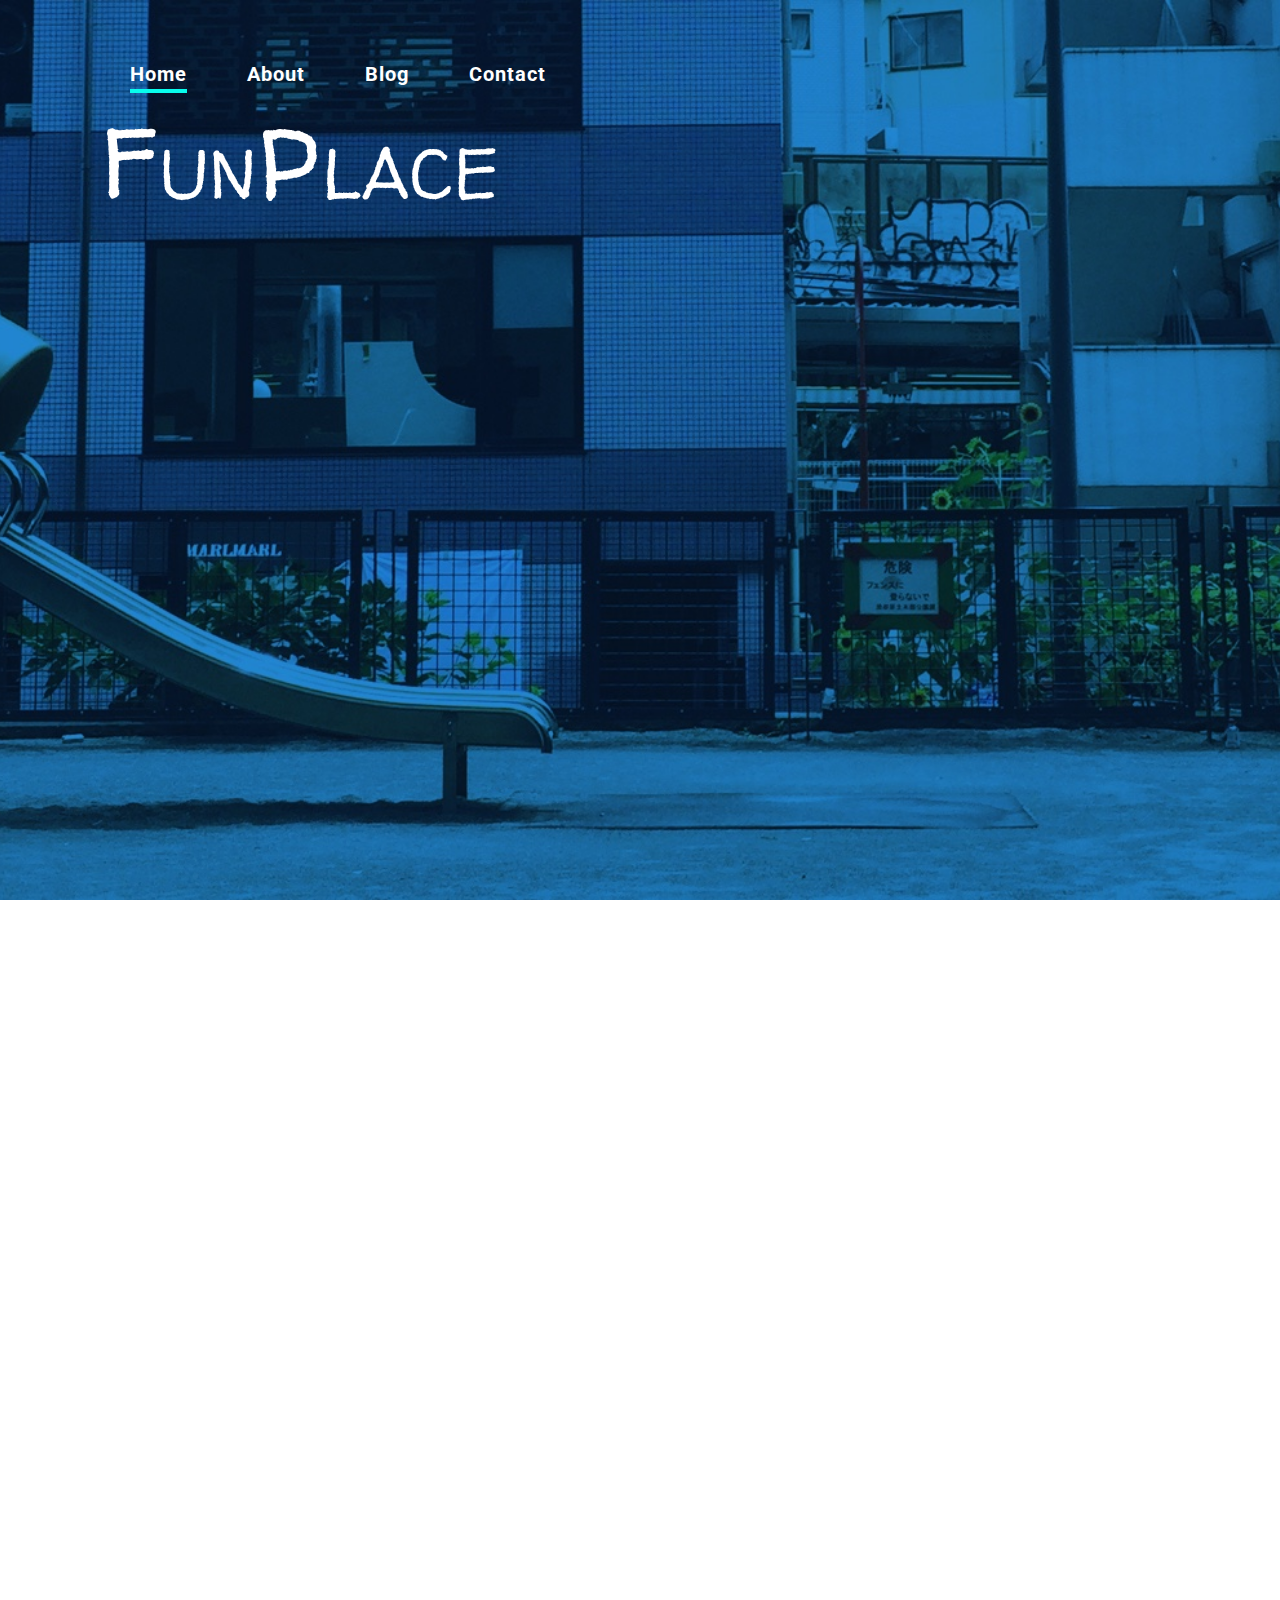
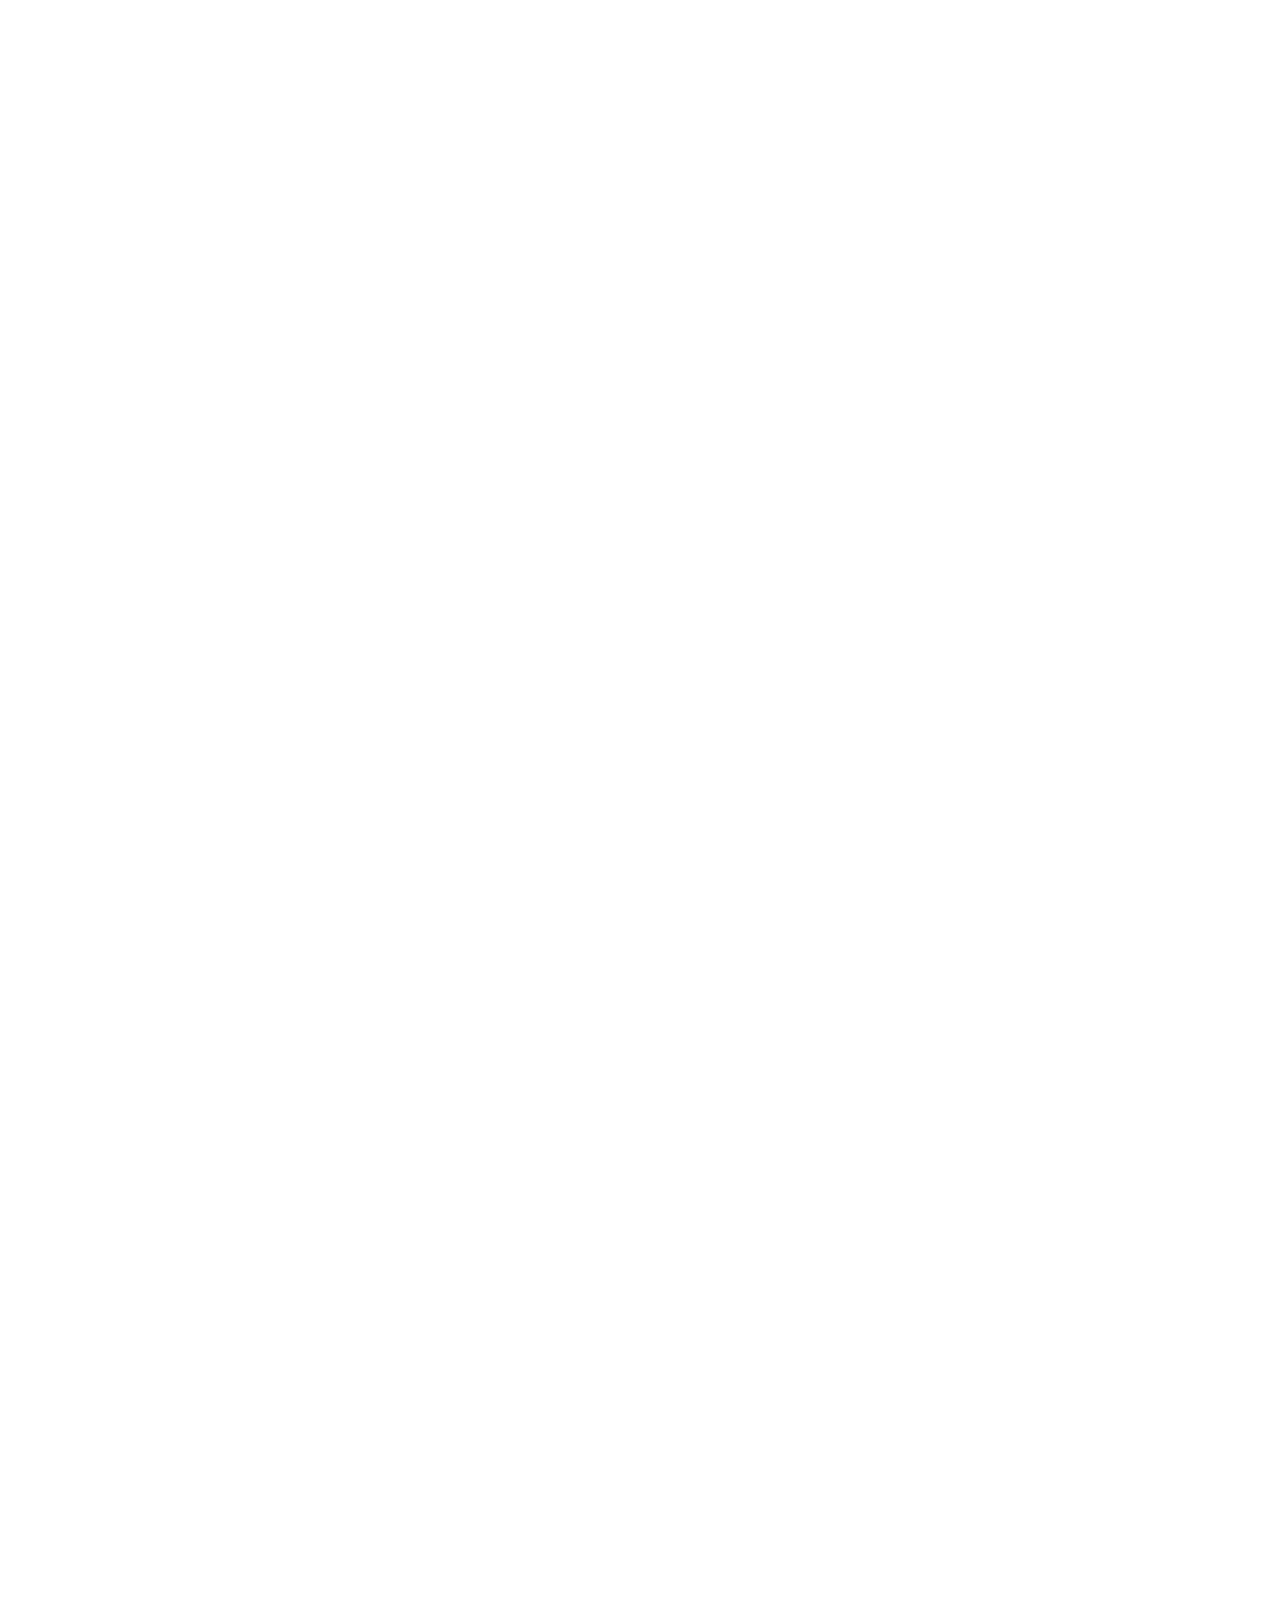
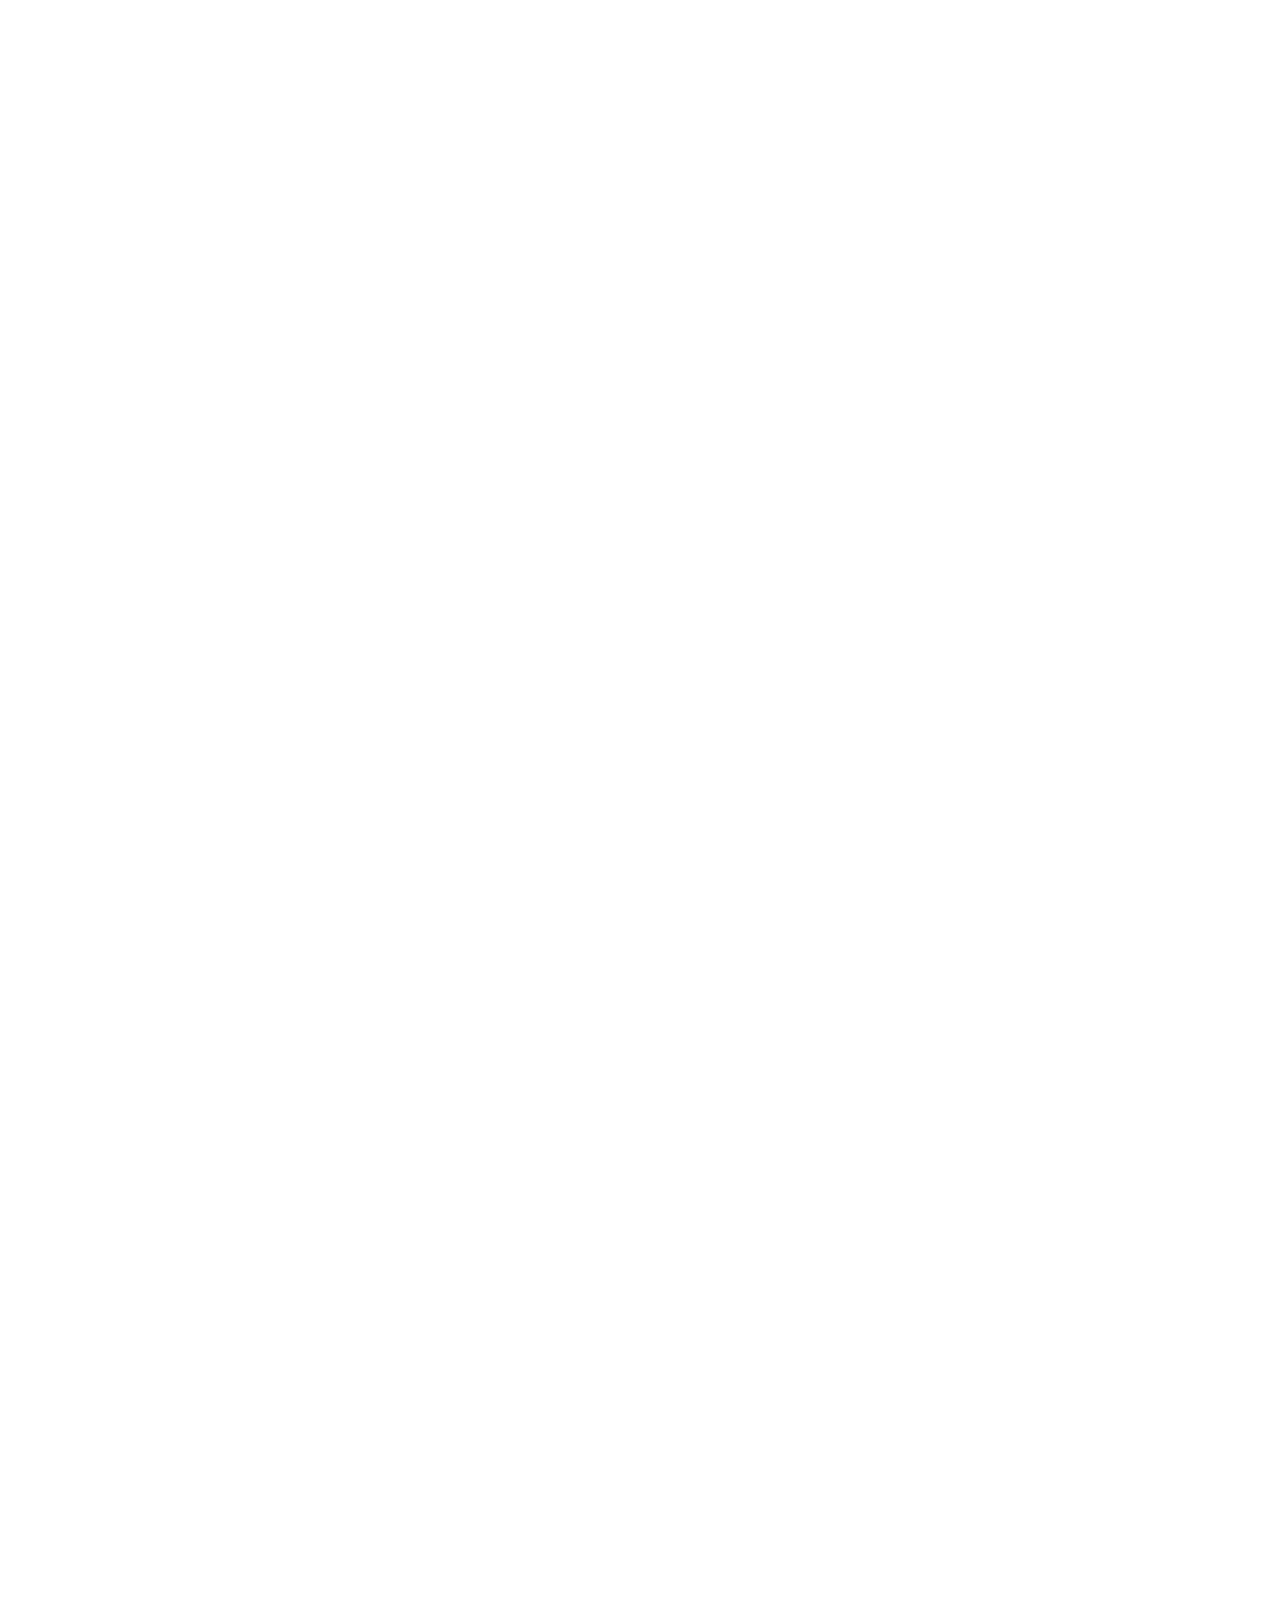
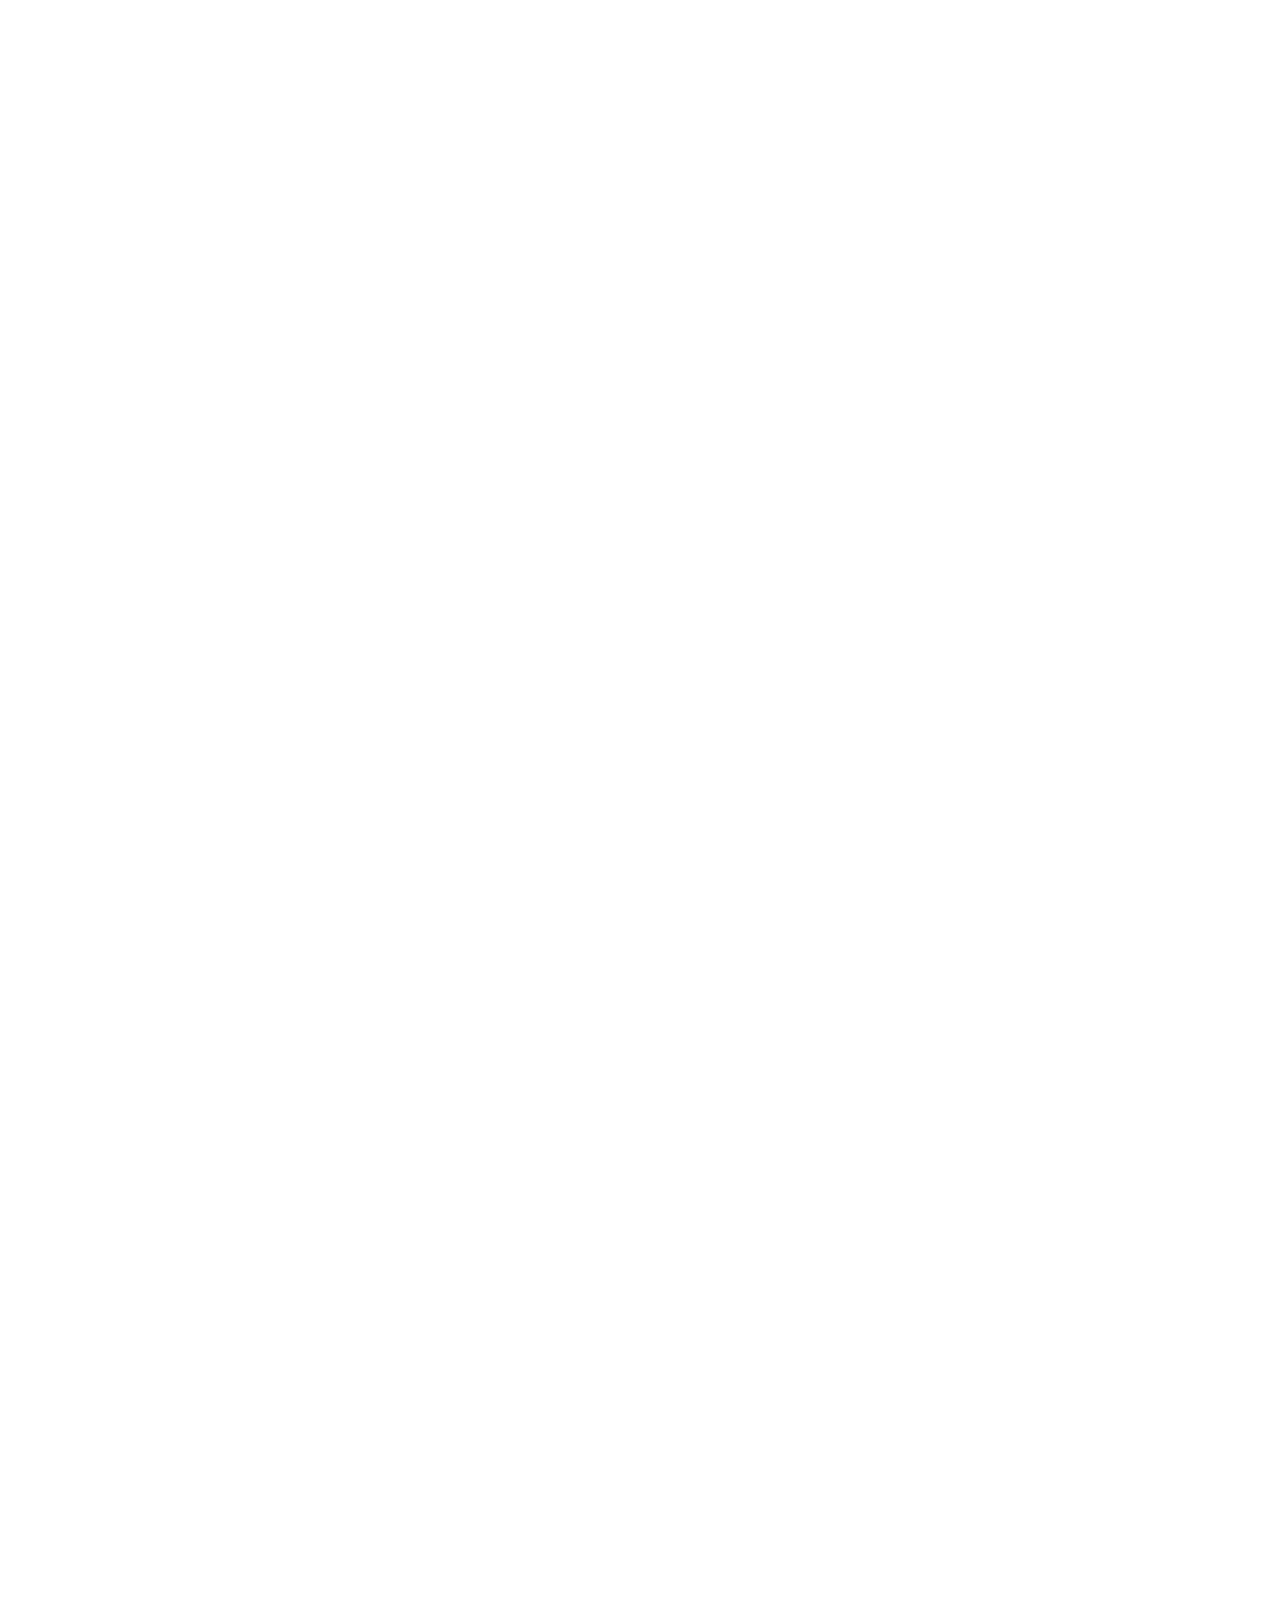
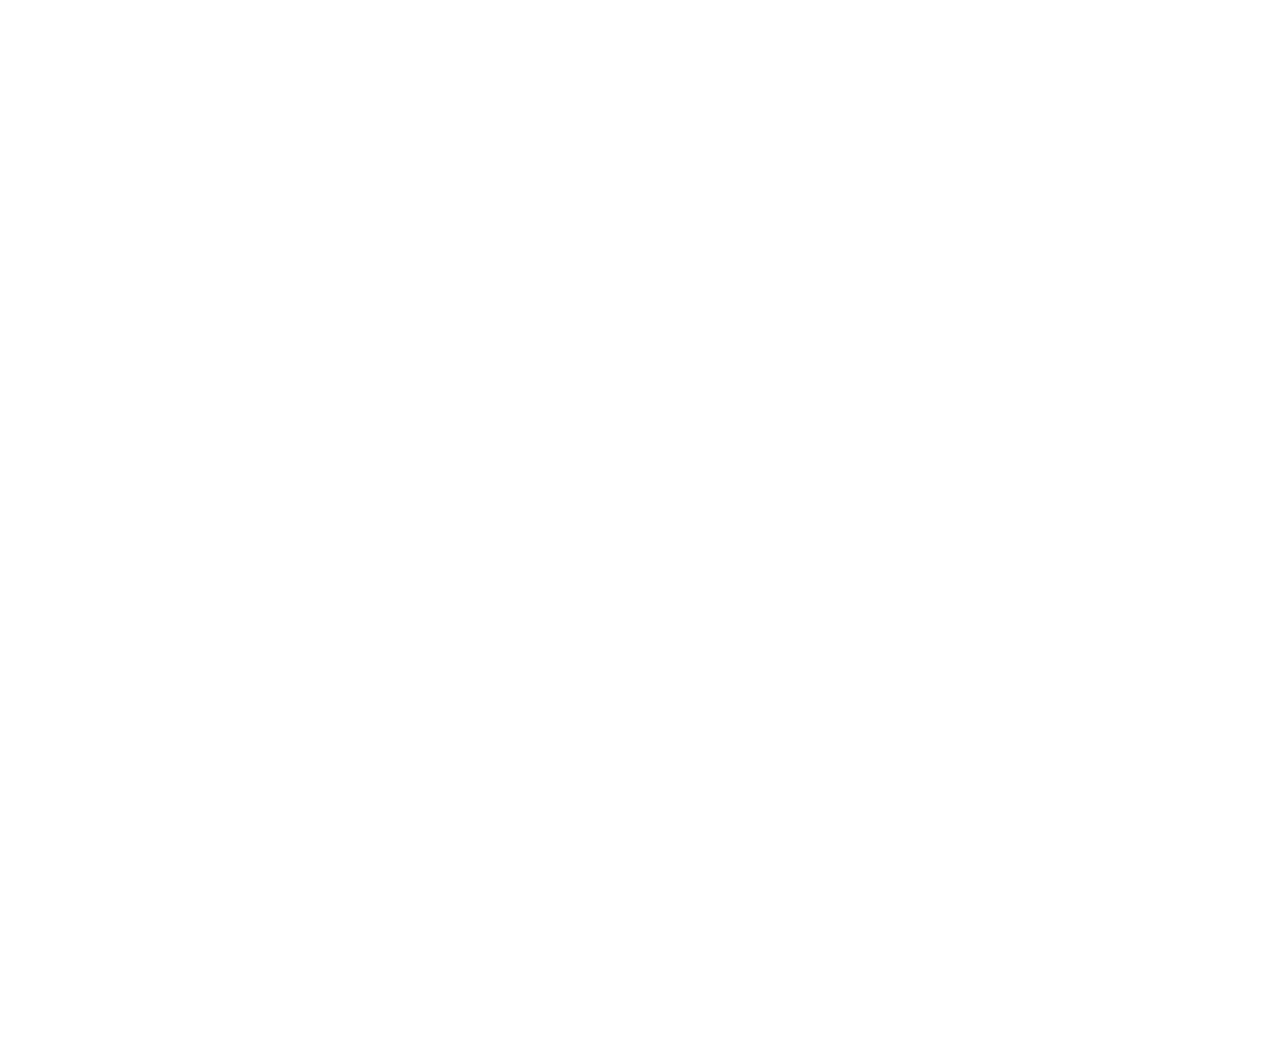
==== commit e5b31254: "final adjustment" ====
--- a/index.html
+++ b/index.html
@@ -18,7 +18,7 @@
         <div class="wrapper clearfix">
             <nav>
                 <label class="menuIcon" for="menuButton"><i class="fa fa-bars" aria-hidden="true"></i></label>
-                <input class="menuButton" type="checkbox" id="menuButton"/>
+                <input class="menuButton" type="checkbox" id="menuButton" />
                 <ul class="menu">
                     <li><a id="homeLink">Home</a></li>
                     <li><a href="">About</a></li>
@@ -63,14 +63,14 @@
                     <div class="textRight">
                         <h4>O<span>UR PROGRAMS</span></h4>
                         <p>Lorem ipsum dolor sit, amet consectetur adipisicing elit. Corrupti consequuntur ipsum possimus voluptatem aut nisi dicta itaque ex? Delectus ipsam sapiente commodi fugiat qui praesentium earum vel dolorum quisquam dolores.</p>
-                        <a class="readMore">R<span>EAD</span> M<span>ORE</span></a>
+                        <a class="readMore" href="">R<span>EAD</span> M<span>ORE</span></a>
                     </div>
                 </section class="bottomSection">
                 <section>
                     <div class="textLeft">
                         <h4>N<span>EW LOCATIONS</span></h4>
                         <p>Lorem ipsum dolor, sit amet consectetur adipisicing elit. Consequatur atque voluptas dolorem magni accusantium eaque hic reiciendis cumque in temporibus. Numquam soluta sed beatae eos, voluptates officiis aut corporis rem.</p>
-                        <a class="readMore">R<span>EAD</span> M<span>ORE</span></a>
+                        <a class="readMore" href="">R<span>EAD</span> M<span>ORE</span></a>
                     </div>
 
                 </section>
@@ -82,7 +82,7 @@
                 <h3>R<span>OAD TRIPS ANYONE?</span></h3>
                 <p>Lorem ipsum dolor sit amet consectetur adipisicing elit. Quam praesentium quisquam alias magni reiciendis nostrum explicabo odit incidunt adipisci, nihil dignissimos repellat harum, cum ipsam molestiae inventore nobis. Doloremque itaque
                     cupiditate animi nobis adipisci saepe cumque nihil quisquam quos aliquam consequatur eaque eligendi odit cum modi aspernatur, laboriosam distinctio aut, ea officia nulla porro officiis? Provident sit sed officiis itaque.</p>
-                <a class="readMore">F<span>IND</span> O<span>UT</span> M<span>ORE</span></a>
+                <a class="readMore" href="">F<span>IND</span> O<span>UT</span> M<span>ORE</span></a>
             </div>
         </section>
         <section class="events">
@@ -97,7 +97,7 @@
                         magnam soluta voluptate, recusandae, iste quidem esse repellendus? Praesentium a provident error odit, qui adipisci nobis, expedita voluptate eum magnam quia cupiditate doloremque nemo at amet hic ex dolorem culpa. Est, laborum
                         dolorem, sequi unde officiis sunt exercitationem maxime perspiciatis aspernatur, quaerat vero adipisci. Molestiae illo, maxime praesentium aliquam consequuntur sapiente facere architecto. Praesentium unde assumenda similique delectus
                         voluptatibus, sit inventore corporis tenetur eaque, illum doloremque.</p>
-                    <a class="readMore">F<span>IND</span> O<span>UT</span> M<span>ORE</span></a>
+                    <a class="readMore" href="">F<span>IND</span> O<span>UT</span> M<span>ORE</span></a>
                 </div>
             </div>
         </section>
--- a/styles/style.css
+++ b/styles/style.css
@@ -1,3 +1,4 @@
+@charset "UTF-8";
 @import url("https://cdnjs.cloudflare.com/ajax/libs/font-awesome/4.7.0/css/font-awesome.min.css");
 html {
   line-height: 1.15;
@@ -20,7 +21,7 @@
 
 h1 {
   font-size: 2em;
-  margin: .67em 0;
+  margin: 0.67em 0;
 }
 
 figcaption,
@@ -96,11 +97,11 @@
 }
 
 sub {
-  bottom: -.25em;
+  bottom: -0.25em;
 }
 
 sup {
-  top: -.5em;
+  top: -0.5em;
 }
 
 audio,
@@ -165,7 +166,7 @@
 }
 
 fieldset {
-  padding: .35em .75em .625em;
+  padding: 0.35em 0.75em 0.625em;
 }
 
 legend {
@@ -239,7 +240,7 @@
   visibility: hidden;
   display: block;
   font-size: 0;
-  content: '';
+  content: "";
   clear: both;
   height: 0;
 }
@@ -283,24 +284,15 @@
 }
 
 .homeHeader h1 {
+  margin-top: 500px;
   font-size: 7.26em;
+  line-height: 125.6px;
 }
 
 .homeHeader img {
   position: absolute;
   right: 0;
   bottom: -200px;
-}
-
-.homeHeader h1 {
-  float: left;
-  height: 80%;
-  display: -webkit-box;
-  display: -ms-flexbox;
-  display: flex;
-  -webkit-box-align: end;
-      -ms-flex-align: end;
-          align-items: flex-end;
 }
 
 .gallery,
@@ -440,6 +432,8 @@
   padding: 10px 30px;
   text-decoration: none;
   color: #044779;
+  -webkit-transition: 0.2s;
+  transition: 0.2s;
 }
 
 .roadTrips {
@@ -450,6 +444,13 @@
   margin-bottom: 0;
   margin-top: 0;
   padding-bottom: 50px;
+  -webkit-box-align: center;
+      -ms-flex-align: center;
+          align-items: center;
+}
+
+.events .wrapper {
+  margin: 100px auto;
 }
 
 #banner {
@@ -486,29 +487,23 @@
 
 @media only screen and (max-width: 1450px) {
   .homeHeader h1 {
+    margin-top: 50px;
     font-size: 100px;
   }
+
   .homeHeader img {
-    width: 50%;
-  }
-  .eventImg img {
     display: none;
   }
+
+  .eventImg {
+    display: none;
+  }
+
   .eventText {
     width: 100%;
     text-align: center;
   }
-}
-
-@media only screen and (max-width: 1000px) {
-  .homeHeader h1 {
-    font-size: 50px;
-    position: absolute;
-    top: -50px;
-  }
-  .homeHeader img {
-    display: none;
-  }
+
   .nav ul {
     display: -webkit-box;
     display: -ms-flexbox;
@@ -518,18 +513,21 @@
         -ms-flex-direction: column;
             flex-direction: column;
   }
+
   .nav li {
     width: 100%;
   }
+
   #imgRight,
-  #imgLeft {
+#imgLeft {
     position: relative;
     width: 100%;
     -webkit-box-shadow: none;
             box-shadow: none;
   }
+
   .intro,
-  .intro .wrapper {
+.intro .wrapper {
     display: -webkit-box;
     display: -ms-flexbox;
     display: flex;
@@ -538,10 +536,12 @@
         -ms-flex-direction: column;
             flex-direction: column;
   }
+
   .textLeft,
-  .textRight {
+.textRight {
     width: 100%;
   }
+
   .gallery ul {
     display: -webkit-box;
     display: -ms-flexbox;
@@ -551,14 +551,19 @@
         -ms-flex-direction: column;
             flex-direction: column;
   }
+
   .gallery li {
     width: 100%;
   }
+
   .gallery li:first-child {
     margin-left: 0;
   }
-}
-
+
+  .homeHeader {
+    height: 100vh;
+  }
+}
 .blogHeader {
   background-image: url("../funplaceAssets/blogHeader.jpg");
   background-size: cover;
@@ -642,7 +647,7 @@
 }
 
 .post::after {
-  content: '';
+  content: "";
   position: absolute;
   top: 100px;
   right: 0px;
@@ -697,8 +702,10 @@
 
 .recentPosts a {
   color: white;
-  font-family: 'Roboto', sans-serif;
-  padding: 30px 10px;
+  font-family: "Roboto", sans-serif;
+  padding: 10px 10px;
+  -webkit-transition: 0.2s;
+  transition: 0.2s;
 }
 
 .recentPosts li {
@@ -706,10 +713,16 @@
 }
 
 .recentPosts li::before {
-  content: "\2022";
+  content: "•";
   color: #08FDED;
   font-weight: bold;
   width: 1em;
+}
+
+.recentPosts a:hover,
+.recentPosts a:focus {
+  background: #08FDED;
+  color: #044779;
 }
 
 .userInput {
@@ -760,7 +773,6 @@
     gap: 0;
   }
 }
-
 @media only screen and (max-width: 1025px) {
   .blogMain {
     -webkit-box-orient: vertical;
@@ -768,31 +780,29 @@
         -ms-flex-direction: column;
             flex-direction: column;
   }
+
   .mission img,
-  .missionText {
+.missionText {
     width: 100%;
-  }
-}
-
-@media only screen and (max-width: 614px) {
-  .rightSection,
-  .comments {
-    -ms-flex-wrap: wrap;
-        flex-wrap: wrap;
-    -ms-flex-pack: distribute;
-        justify-content: space-around;
+    margin: 0;
+  }
+
+  #blogPostImage {
+    -webkit-box-shadow: none;
+            box-shadow: none;
+  }
+
+  .post,
+.postContent {
+    position: relative;
     width: 100%;
-  }
-  .rightSection img {
-    position: relative;
-  }
-  .blogHeader h1 {
-    font-size: 50px;
-    position: absolute;
-    top: -50px;
-  }
-}
-
+    margin: 0;
+  }
+
+  .blogMain {
+    gap: 150px;
+  }
+}
 .contactHeader {
   background-image: url("../funplaceAssets/contactHeader.jpg");
   background-size: cover;
@@ -920,20 +930,20 @@
         -ms-flex-direction: column-reverse;
             flex-direction: column-reverse;
   }
+
   #contactEmail {
     margin: 0;
     padding: 0;
   }
+
   .contactInfo {
     padding-top: 100px;
   }
+
   .contactHeader h1 {
-    font-size: 50px;
-    position: absolute;
-    top: -50px;
-  }
-}
-
+    font-size: 90px;
+  }
+}
 html,
 body {
   width: 100%;
@@ -946,11 +956,11 @@
 body {
   color: white;
   font-size: 20px;
-  font-family: 'Walter Turncoat', cursive;
+  font-family: "Walter Turncoat", cursive;
 }
 
 header nav {
-  font-family: 'Roboto', sans-serif;
+  font-family: "Roboto", sans-serif;
   line-height: 29px;
   letter-spacing: 1px;
   font-weight: 700;
@@ -967,21 +977,21 @@
 
 p {
   margin-bottom: 50px;
-  font-family: 'Roboto', sans-serif;
+  font-family: "Roboto", sans-serif;
   font-weight: 400;
   line-height: 28px;
   letter-spacing: 1px;
 }
 
 .date {
-  font-family: 'Roboto', sans-serif;
+  font-family: "Roboto", sans-serif;
   font-weight: 700;
   margin-bottom: 0;
   font-style: italic;
 }
 
 .title {
-  font-family: 'Walter Turncoat', cursive;
+  font-family: "Walter Turncoat", cursive;
   font-size: 2rem;
   margin: 0;
 }
@@ -1087,7 +1097,7 @@
 }
 
 button {
-  font-family: 'Walter Turncoat', cursive;
+  font-family: "Walter Turncoat", cursive;
   font-size: 1.27rem;
   background-color: #08FDED;
   color: #044779;
@@ -1098,6 +1108,8 @@
   transition: 0.2s;
 }
 
+.readMore:hover,
+.readMore:focus,
 button:hover,
 button:focus {
   background-color: #044779;
@@ -1137,6 +1149,10 @@
   color: white;
 }
 
+::-moz-placeholder {
+  color: white;
+}
+
 :-ms-input-placeholder {
   color: white;
 }
@@ -1154,9 +1170,11 @@
     margin: 0;
     width: 90%;
   }
+
   nav .menuIcon {
     display: block;
   }
+
   nav .menu {
     margin-top: 50px;
     width: 100%;
@@ -1166,26 +1184,51 @@
             flex-direction: column;
     display: none;
   }
+
   nav ul {
     max-height: 0;
   }
+
   nav .menu li {
     -webkit-box-align: center;
         -ms-flex-align: center;
             align-items: center;
   }
+
   nav .menu a {
     width: 100%;
     text-align: center;
     -webkit-box-align: center;
         -ms-flex-align: center;
             align-items: center;
-    padding-top: 50px;
-    padding-bottom: 50px;
-  }
+  }
+
   nav .menuButton:checked ~ .menu {
     display: -webkit-box;
     display: -ms-flexbox;
     display: flex;
   }
-}
+
+  .blogHeader h1,
+.contactHeader h1,
+.homeHeader h1 {
+    font-size: 40px;
+    position: absolute;
+    top: -30px;
+    width: 80%;
+    margin: 0;
+  }
+
+  .rightSection,
+.comments {
+    -ms-flex-wrap: wrap;
+        flex-wrap: wrap;
+    -ms-flex-pack: distribute;
+        justify-content: space-around;
+    width: 100%;
+  }
+
+  .rightSection img {
+    position: relative;
+  }
+}